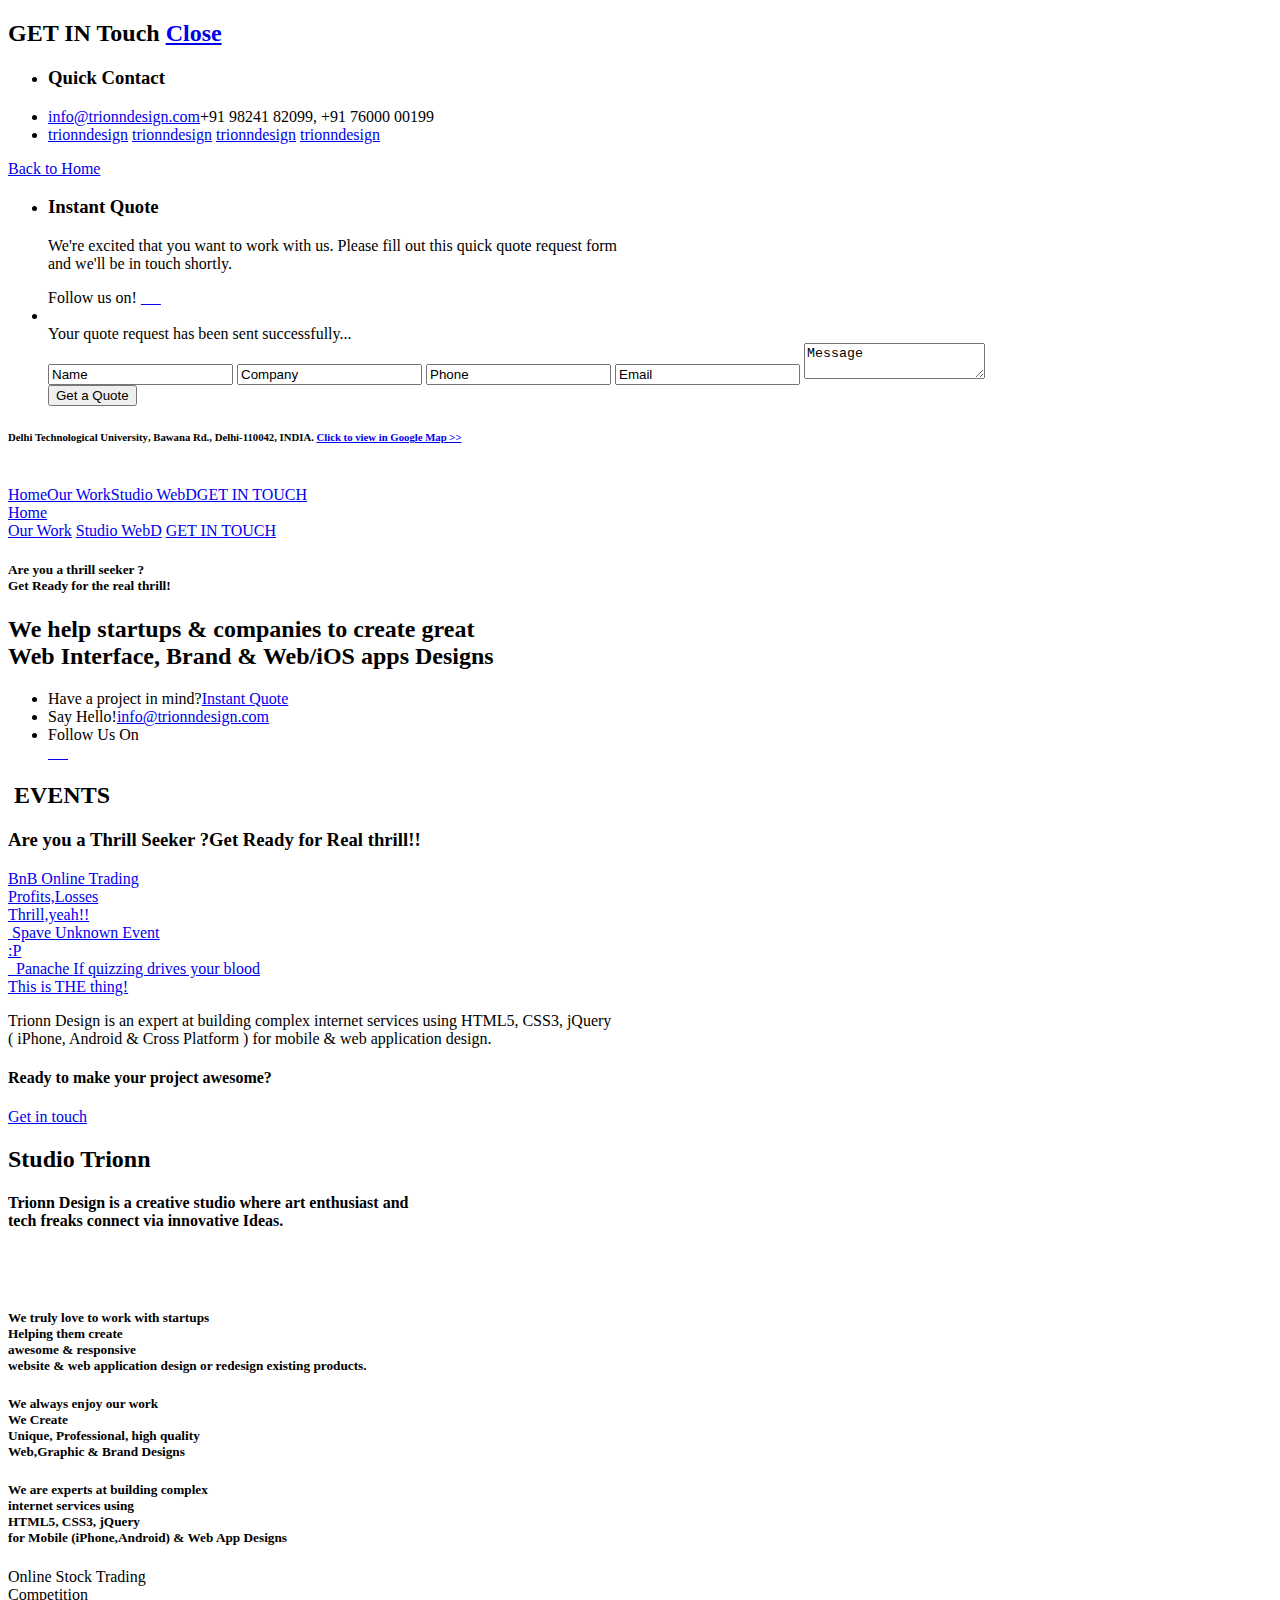
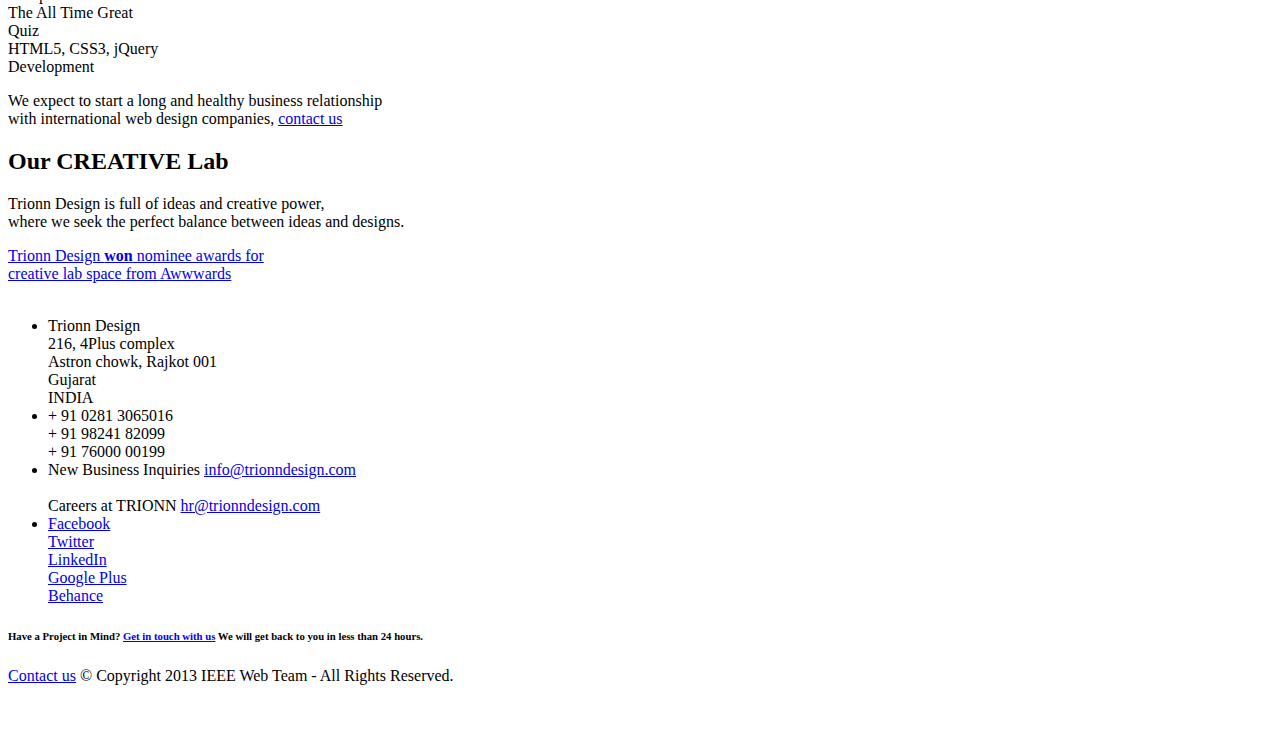
==== repo_site/index.html @ 9bc9d466 "Modified index.html" ====
<!doctype html>
<head>
  <title>Repertoire 2013</title>
  <meta charset="utf-8">
  <meta name="keywords" content="Webdesign, Website design, Graphic, Web application design, Brand and identity, Mobile app design, High quality Website, Award winning Website design, HTML5 and CSS3 Development, PSD to HTML, Logo & Identities, User interface, UI, UX, User Experience, Pixel Perfect Design, Web application design, usability, typography, SEO, Web Design Company India, Website Design Company, Trionn Design Rajkot Gujarat INDIA." />
  <meta name="description" content="Trionn Design is creative technologist specializing in user experience, digital strategy, creative design, Memorable Branding Design, Innovative website Design, High quality design, building winning websites and successful applications deisgn with great User Experience, web, ios, andriod app design studio located in Rajkot, Gujarat, INDIA.">
  <meta name="google-site-verification" content="8IrMip-bnc1ANG8r8PZSJd7QyExXgJpCnV_V779tOtE" />
  <meta name="author" content="dhruv" />
	<meta name="viewport" content="initial-scale=1.0,maximum-scale=1.0" />
  <link rel="shortcut icon" href="favicon.ico" type="image/x-icon" />
	<script type="text/javascript" src="js/html5.js"></script>
  <link rel="stylesheet" href="css/home.css">
  <link type="text/css" media="screen" rel="stylesheet" href="awwwards.css" />


</head>

<body>


  <section id="main">
  	
  	
  	
    <!-- CONTACT INFO PART -->
    <section id="contact-us">
      <div class="contactusBg1"></div>
      <div class="contactusMap"></div>
      <h2>GET IN <span>Touch</span>  <a href="#trionndesign" class="close">Close</a></h2>
      <div class="contact-us-in">
        <div class="quick-contact">
          <div class="quick-contactBg"></div>
          <div class="quick-contactBg-non"></div>
          <div class="quick-contact-in">

            <ul>
              <li class="header"><h3>Quick Contact</h3></li>
              <li class="imail"><a href="mailto:info@trionndesign.com" title="info@trionndesign.com">info@trionndesign.com</a><span>+91 98241 82099,  +91 76000 00199</span></li>
              <li class="chat">
              <a href="callto://trionndesign" class="skype">trionndesign</a>
              <a href="gtalk:chat?jid=trionndesign@gmail.com" class="gPlus">trionndesign</a>
              <a href="ymsgr:sendIM?trionndesign" class="yahoo">trionndesign</a>
              <a href="msnim:chat?contact=trionndesign@hotmail.com" class="msn">trionndesign</a>
              </li>
            </ul>
          </div>
        </div>
        <a href="#trionndesign" class="bth" title="Back to Home">Back to Home</a>
        <div class="ins-quote">
          <div class="ins-quote-in">
            <ul>
              <li class="header"><h3>Instant Quote</h3>
               <p>We're excited that you want to work with us. Please fill out this quick quote request form <br />and we'll be in touch shortly. </p>
               <div class="clear"></div>
               <div class="social">
                <label>Follow us on!</label>
                <a href="http://www.facebook.com/pages/Trionn-Design/190917764374186?sk=info" target="_blank" title="Follow to The Trionn Design on Facebook" class="fb">&nbsp;</a><a href="http://www.linkedin.com/company/2715714" title="Follow to The Trionn Design on LinkedIn" target="_blank" class="in">&nbsp;</a><a href="https://twitter.com/trionn_design" target="_blank" title="Follow to The Trionn Design on Twitter" class="twt">&nbsp;</a><a href="https://plus.google.com/110692104937234410491/about" title="Follow to The Trionn Design on Google Plus" target="_blank" class="gp">&nbsp;</a><a href="http://www.behance.net/sunnyrathod" target="_blank" title="Follow to The Trionn Design on Facebook" class="gp2">&nbsp;</a>
              </div>
              </li>
              <li class="form">
                <div class="process">&nbsp;</div>
                <div id="msgquot">Your quote request has been <span>sent successfully</span>...</div>
                <form id="Quotation" name="Qutation" action="#" method="POST" onsubmit="return chkFrmInstant()">
    						  <input type="text" id="Quotation_fullname" value="Name" class="textbox" onFocus="clearText(this.id,'Name','Please Enter Your Name','textbox focus');" onBlur="FillText(this.id,'Name','textbox');" />
    						  <input type="text" id="Quotation_intreased" value="Company" class="textbox" onFocus="clearText(this.id,'Company','Please enter Your Company Name','textbox focus');" onBlur="FillText(this.id,'Company','textbox');" />
    						  <input type="text" id="Quotation_phone" value="Phone" class="textbox" onFocus="clearText(this.id,'Phone','Please enter Your Phone Number','textbox focus');" onBlur="FillText(this.id,'Phone','textbox');" />
    							<input type="text" id="Quotation_email" value="Email" class="textbox" onFocus="clearText(this.id,'Email','Please enter Your Email','textbox focus');" onBlur="FillText(this.id,'Email','textbox');" />
                  <textarea id="Quotation_message" onFocus="clearText(this.id,'Message','Please enter Your Message','focus');" onBlur="FillText(this.id,'Message','textbox');">Message</textarea><br />
    							<input type="submit" value="Get a Quote" class="gmt" />
                  <div id="fnameError"></div>
                </form>
                <!--div style="text-align:center;"><br /><br /><br /><h3>Send your Requirement on<br />
                	<a href="mailto:info@trionndesign.com" style="color:#ff005a;">info@trionndesign.com</a></h3></div-->
                
              </li>
            </ul>
          </div>
        </div>
        <h6><b>Delhi Technological University</b>,  Bawana Rd., Delhi-110042, INDIA. <span><a href="http://goo.gl/mXL8pL" target="_blank" title="DTU Location on Google Map">Click to view in Google Map  >></a></span></h6>
      </div>
      <div class="loc-ico">&nbsp;</div>
    </section>


    <div id="trionndesign"></div>

    <!-- CONTAINER SECTION START -->
    <section id="container">
      <div id="getintouch"></div>

      <!-- NEVIGATION PART -->
      <nav id="mainNav">
        <div class="nav-in">
          
          <div class="nav-in-link">
            <a href="#trionndesign" id="home" title="Trionn Design">Home</a><a href="#our-work" id="oWork" title="">Our <span>Work</span></a><a href="#studiotrionn"  id="studio-trionn" title="Studio Trionn">Studio <span>WebD</span></a><a href="#getintouch" id="getInTouch" title="">GET IN <span>TOUCH</span></a>
            <div class="clear"></div>
          </div>

          <div class="clear"></div>
        </div>
        <!-- For Nevigation Part -->
          <div class="blk_box"><div class="menu"></div></div>
          <div class="submenu">
          	<a href="#trionndesign" id="homeMob" title="Trionn Design" style="display:block;">Home</a>
            <a href="#our-work" id="oWorkMob" title="">Our <span>Work</span></a>
            <a href="#studiotrionn"  id="studio-trionnMob" title="Studio Trionn">Studio <span>WebD</span></a>
            <a href="#getintouch" id="getInTouchMob" title="" class="last">GET IN <span>TOUCH</span></a>
            <div class="clear"></div>
          </div>
        <!-- End Nevigation Part -->
      </nav>



      <!-- HEADER PART -->
      <header class="main">
      	<div class="header-in">
      	<h5>Are you a thrill seeker ? <br /> <span>Get Ready for the real thrill!</span></h5>
      	</div>
        <div class="headerBg">
          <div class="headerBg2"></div>
          <div class="headerBg2-1"></div>
        </div>
        <div class="headerBg3"></div>
        <div class="headerBg31"></div>
        <div class="headerBg32"></div>
        <div class="headerBg4"></div>
      </header>



      <!-- MAINPAGE BOTTOM INFO -->
      <section id="about">
      	<div class="about-in">
    			<h2>We help startups & companies to create great <br /> <span class="one">Web Interface,</span> <span class="two">Brand &</span> <span class="three">Web/iOS apps</span> Designs</h2>
    		<div class="clear"></div>
    		<ul>
    		  <li class="lr"><label>Have a project in mind?</label><a href="#getintouch" class="iq">Instant Quote</a></li>
    		  <li class="m-email"><label>Say Hello!</label><a href="mailto:info@trionndesign.com">info@trionndesign.com</a></li>
    		  <li class="lr lr2"><label>Follow Us On</label>
    		    <div class="social">
              <a href="http://www.facebook.com/pages/Trionn-Design/190917764374186?sk=info" target="_blank" title="Follow to The Trionn Design on Facebook" class="fb">&nbsp;</a><a href="http://www.linkedin.com/company/2715714" title="Follow to The Trionn Design on LinkedIn" target="_blank" class="in">&nbsp;</a><a href="https://twitter.com/trionn_design" target="_blank" title="Follow to The Trionn Design on Twitter" class="twt">&nbsp;</a><a href="https://plus.google.com/110692104937234410491/about" title="Follow to The Trionn Design on Google Plus" target="_blank" class="gp">&nbsp;</a><a href="http://www.behance.net/sunnyrathod" target="_blank" title="Follow to The Trionn Design on Facebook" class="gp2">&nbsp;</a>
            </div>
          </li>
    		</ul>
    		</div>
    	
    		
    	</section>
      
      <!-- OUR WORK -->
      <section id="our-work">
        <h2>&nbsp;<span>EVENTS</span></h2>
        <h3>Are you a Thrill Seeker ?<span>Get Ready for Real thrill!!</span></h3>
        <div class="topicBg">
          <div class="topicBg2"></div>
          <div class="topicBg2-none"></div>
          <div class="catagory">
            <div class="catagory-in" >
            	<!--div class="undercns"><br /><br />Currently <br />We are working on it<br /><br /> Check back SOON!!!</div -->
              <a href="web-brand-graphic-design-portfolio-india.html#web-design" class="web">BnB
                <span>Online Trading<br/>
                Profits,Losses <br/>
                Thrill,yeah!!<br/>
                </span>
              </a>
              
             
              <a href="web-brand-graphic-design-portfolio-india.html#brand-design" class="brand">&nbsp;Spave
					 <span>Unknown Event <br/>
             			:P <br/>
                               
              </a>
               <a href="web-brand-graphic-design-portfolio-india.html#apps-design" class="app">&nbsp;&nbsp;Panache
                <span>If quizzing drives your blood <br/>
                This is THE thing!<br/>
                
                </span>
              </a>
            </div>
          </div>
        </div>
        <div class="work-in">
          <p> Trionn Design is an expert at building complex internet services using HTML5, CSS3, jQuery <br />
          ( iPhone, Android & Cross Platform ) for mobile & web application design.</p>
          <h4>Ready to make your project awesome?</h4>
          <a href="#" class="git">Get in touch</a>
        </div>
      </section>


		  <!-- Navigation page Targets -->


      

     	<!-- ABOUT TRIONN PART-->
     	<section id="studio">
			<div id="studiotrionn"></div>

     	  <!--div class="studioBg1"></div -->
     	  <div class="studioBg2"></div>
     	  <!--div class="studioBg3"></div -->
     	  <h2>Studio <span>Trionn</span></h2>
     	  <div class="studio-in">
     	    <!--h4>We help startups & companies to create great <br /> <span class="one">Web Interface,</span> <span class="two">Brand &</span> <span class="three">Web/iOS apps</span> Designs</h4 -->
     	    <h4>Trionn Design is a creative studio where <span class="one">art enthusiast</span> and<br /><span class="two"> tech freaks</span> connect via <span class="three">innovative</span> Ideas.</h4>
     	    <div class="big-box">
	     	    <div class="innerBg"></div>
	     	    <div class="innerBgSmall"></div>
  	   	    <div class="b0 cont">
  	   	      <div class="n1"><span>&nbsp;</span></div>
  	   	      <div class="n2"><span>&nbsp;</span></div>
  	   	     </div>
	     	    <div class="b1"><h5>We truly <span class="med">love</span> to work with <span class="med">startups</span><br/><span class="small3">Helping them create</span><br/><span class="big">awesome & responsive</span><br/><span class="small"><b>website & web application design</b> or redesign existing products.</span></h5></div>
  	   	    <div class="b2"><h5>We always <span class="med">enjoy</span> our work<br/><span class="small3">We Create</span><br/><span class="big">Unique, Professional, high quality</span><br/><span class="med">Web,</span><span class="med">Graphic</span> & <span class="med">Brand</span> Designs</h5></div>
    	 	    <div class="b3"><h5>We are <span class="med">experts</span> at building complex<br><span class="small3">internet services using</span><br><span class="big">HTML5, CSS3, jQuery</span><br>for <span class="med2">Mobile</span> <span class="small2">(iPhone,Android)</span> & <span class="med2">Web App</span> Designs</h5></div>
     	   	</div>
     	    <div class="box1 box"><div class="work_box1">Online Stock Trading<br/><span>Competition</span></div></div>
     	    <div class="box2 box"><div class="work_box2">The All Time Great<br/><span>Quiz</span></div></div>
     	    <div class="box3 box"><div class="work_box3">HTML5, CSS3, jQuery<br/><span>Development</span></div></div>
     	    <div class="clear"></div>
     	    <p>We expect to start a long and healthy business relationship <br />
            with international web design companies, <a href="#getintouch" id="getInTouch-f">contact us</a>
          </p>
        </div>
      </section>
      <div class="clear"></div>

      <!-- OUR CREATIVE LAB -->
      <section id="creative-lab">
        <h2>
          <b class="creative-lab-in">
            <span class="one">Our</span>
        	  <span class="space"></span>
            CREATIVE
         		<span class="space"></span>
            <span class="two">Lab</span>
          </b>
        </h2>
        <p>Trionn Design is full of ideas and creative power, <br />where we seek the perfect balance between <span>ideas</span> and <span>designs</span>.</p>

    		<section id="lab">
    			<div class="awwward-in">
    				<div id="awwward"><a href=" http://www.awwwards.com/gallery/6679/creative-spaces-contest-the-final-countdown" target="_blank" >Trionn Design <span><b>won</b> nominee awards </span> for<br /> creative lab space from <span class="pink">Awwwards</span></a></div>
    			</div>
    			<div id="headerimgs">
		        <div id="headerimg1" class="headerimg"></div>
		        <div id="headerimg2" class="headerimg"></div>
                </div>


          <div id="slider">
          	<img src="images/slid_img_mob.jpg" alt="">
          </div>
     		</section>
    	</section>


  	  <!-- FOOTER PART -->
      <footer>
  	    <div class="footer-in">
  	    	<div class="address">
  	    		<ul>
  	    			<li class="add">
  	    				<span>Trionn Design</span><br />
								216, 4Plus complex <br />
								Astron chowk, Rajkot 001<br />
								Gujarat<br />
								INDIA
							</li>
  	    			<li class="mob">
  	    				+ 91 0281 3065016<br />
								+ 91 98241 82099<br />
								+ 91 76000 00199<br /></li>
  	    			<li class="eml">
  	    				<label>New Business Inquiries</label>
								<a href="mailto:info@trionndesign.com">info@trionndesign.com</a>
								<br /><br />
								<label>Careers at TRIONN</label>
								<a href="mailto:hr@trionndesign.com">hr@trionndesign.com</a>
							</li>
  	    			<li class="sn">
  	    			<a href="http://www.facebook.com/pages/Trionn-Design/190917764374186?sk=info" title="Follow to The Trionn Design on Facebook" target="_blank">Facebook</a><br />
								<a href="https://twitter.com/trionn_design" target="_blank" title="Follow to The Trionn Design on Twitter">Twitter</a><br />
								<a href="http://www.linkedin.com/company/2715714" title="Follow to The Trionn Design on LinkedIn" target="_blank">LinkedIn</a><br />
								<a href="https://plus.google.com/110692104937234410491/about" title="Follow to The Trionn Design on Google Plus" target="_blank">Google Plus</a><br />
								<a href="http://www.behance.net/sunnyrathod" title="Follow to The Trionn Design on Behance" target="_blank">Behance</a><br />
  	    			</li>
  	    		</ul>
  	    		<div class="clear"></div>

  	    	</div>

  	    	<h6>
  	    			Have a Project in Mind?
							<a href="#getintouch" title="Get In Touch" class="git">Get in touch with us</a>
							<span>We will get back to you in less than <b>24 hours.</b></span>
						</h6>
  	    			<div class="clear"></div>
  	    	<a href="#getintouch" title="Contact Us" class="git">Contact us</a>
  	    	<span>&#169; Copyright 2013 IEEE Web Team - All Rights Reserved.</span>

  	      <div class="clear"></div>
  	      <br /><br />
  	    </div>
      </footer>
  	</section>
  </section>


  <!-- ALL JS -->
  <script type="text/javascript" src="js/libs/jquery-1.7.2.min.js"></script>
  <script type="text/javascript" src="js/libs/jquery.nicescroll.min.js"></script>
  <script type="text/javascript" src="js/slider.js"></script>

  <script type="text/javascript" src="js/common.js"></script>

  <!-- Google Analytics Code -->
  <script type="text/javascript">

    var _gaq = _gaq || [];
    _gaq.push(['_setAccount', 'UA-34533241-1']);
    _gaq.push(['_trackPageview']);

    (function() {
      var ga = document.createElement('script'); ga.type = 'text/javascript'; ga.async = true;
      ga.src = ('https:' == document.location.protocol ? 'https://ssl' : 'http://www') + '.google-analytics.com/ga.js';
      var s = document.getElementsByTagName('script')[0]; s.parentNode.insertBefore(ga, s);
    })();

  </script>

</body>
</html>
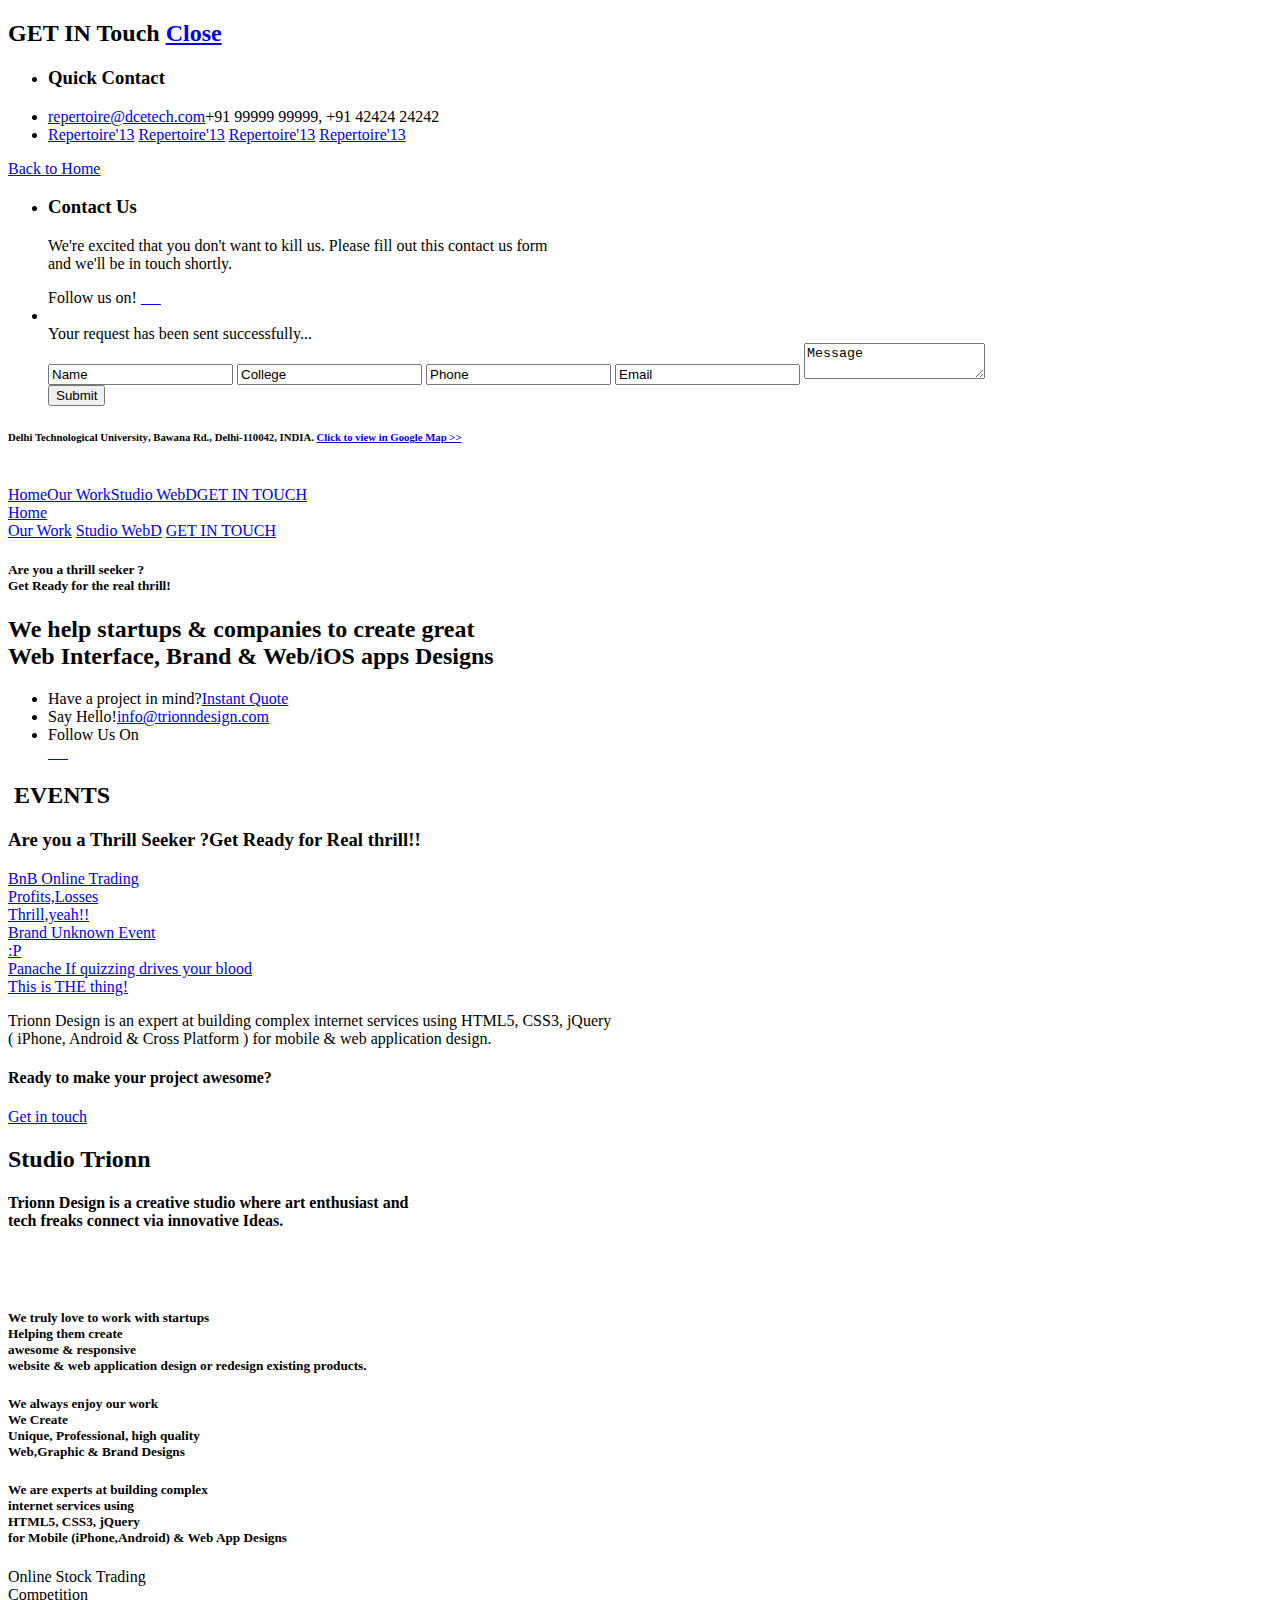
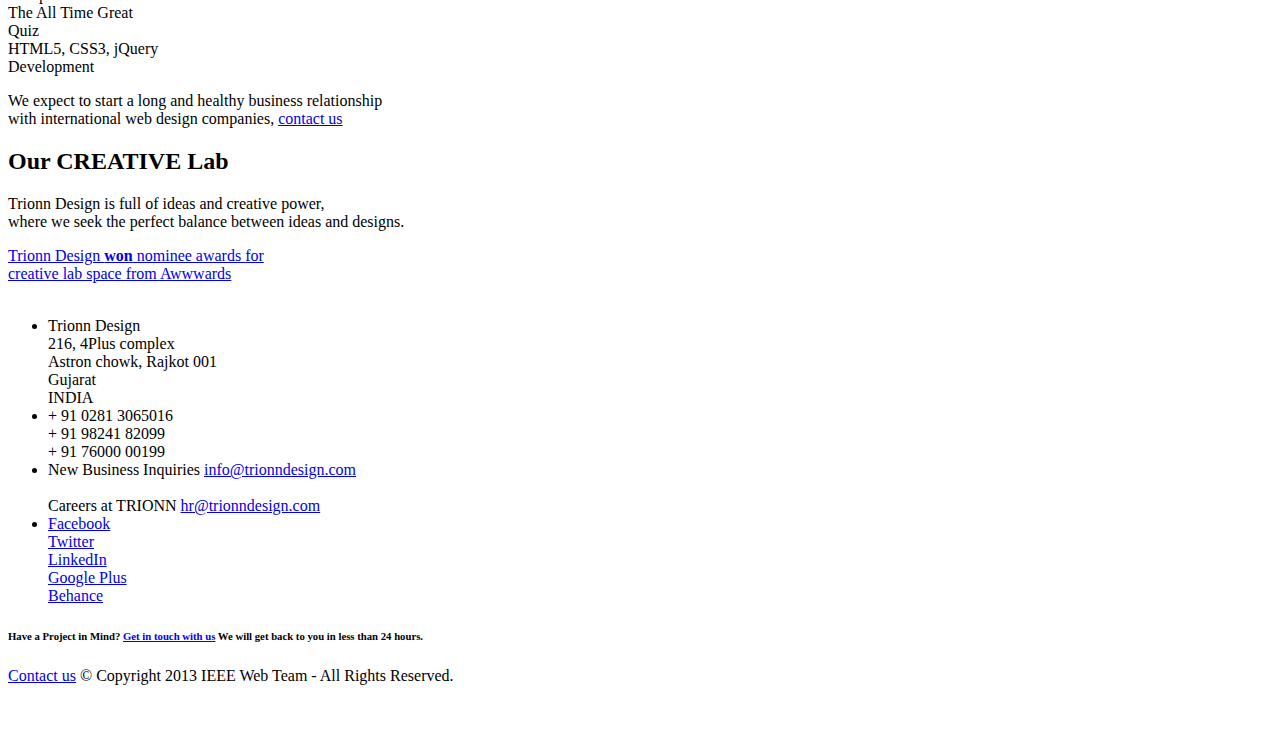
==== commit dab2b021: "Update index.html" ====
--- a/repo_site/index.html
+++ b/repo_site/index.html
@@ -35,12 +35,12 @@
 
             <ul>
               <li class="header"><h3>Quick Contact</h3></li>
-              <li class="imail"><a href="mailto:info@trionndesign.com" title="info@trionndesign.com">info@trionndesign.com</a><span>+91 98241 82099,  +91 76000 00199</span></li>
+              <li class="imail"><a href="mailto:repertoire@dcetech.com" title="repertoire@dcetech.com">repertoire@dcetech.com</a><span>+91 99999 99999,  +91 42424 24242</span></li>
               <li class="chat">
-              <a href="callto://trionndesign" class="skype">trionndesign</a>
-              <a href="gtalk:chat?jid=trionndesign@gmail.com" class="gPlus">trionndesign</a>
-              <a href="ymsgr:sendIM?trionndesign" class="yahoo">trionndesign</a>
-              <a href="msnim:chat?contact=trionndesign@hotmail.com" class="msn">trionndesign</a>
+              <a href="callto://repertoire13" class="skype">Repertoire'13</a>
+              <a href="gtalk:chat?jid=repertoire13@gmail.com" class="gPlus">Repertoire'13</a>
+              <a href="ymsgr:sendIM?repertoire13" class="yahoo">Repertoire'13</a>
+              <a href="msnim:chat?contact=repertoire13@hotmail.com" class="msn">Repertoire'13</a>
               </li>
             </ul>
           </div>
@@ -49,28 +49,26 @@
         <div class="ins-quote">
           <div class="ins-quote-in">
             <ul>
-              <li class="header"><h3>Instant Quote</h3>
-               <p>We're excited that you want to work with us. Please fill out this quick quote request form <br />and we'll be in touch shortly. </p>
+              <li class="header"><h3>Contact Us</h3>
+               <p>We're excited that you don't want to kill us. Please fill out this contact us form <br />and we'll be in touch shortly. </p>
                <div class="clear"></div>
                <div class="social">
                 <label>Follow us on!</label>
-                <a href="http://www.facebook.com/pages/Trionn-Design/190917764374186?sk=info" target="_blank" title="Follow to The Trionn Design on Facebook" class="fb">&nbsp;</a><a href="http://www.linkedin.com/company/2715714" title="Follow to The Trionn Design on LinkedIn" target="_blank" class="in">&nbsp;</a><a href="https://twitter.com/trionn_design" target="_blank" title="Follow to The Trionn Design on Twitter" class="twt">&nbsp;</a><a href="https://plus.google.com/110692104937234410491/about" title="Follow to The Trionn Design on Google Plus" target="_blank" class="gp">&nbsp;</a><a href="http://www.behance.net/sunnyrathod" target="_blank" title="Follow to The Trionn Design on Facebook" class="gp2">&nbsp;</a>
+                <a href="http://www.facebook.com/" target="_blank" class="fb">&nbsp;</a><a href="http://www.linkedin.com/" target="_blank" class="in">&nbsp;</a><a href="https://twitter.com/" target="_blank" class="twt">&nbsp;</a><a href="https://plus.google.com/" target="_blank" class="gp">&nbsp;</a><a href="http://www.behance.net" target="_blank" class="gp2">&nbsp;</a>
               </div>
               </li>
               <li class="form">
                 <div class="process">&nbsp;</div>
-                <div id="msgquot">Your quote request has been <span>sent successfully</span>...</div>
+                <div id="msgquot">Your request has been <span>sent successfully</span>...</div>
                 <form id="Quotation" name="Qutation" action="#" method="POST" onsubmit="return chkFrmInstant()">
     						  <input type="text" id="Quotation_fullname" value="Name" class="textbox" onFocus="clearText(this.id,'Name','Please Enter Your Name','textbox focus');" onBlur="FillText(this.id,'Name','textbox');" />
-    						  <input type="text" id="Quotation_intreased" value="Company" class="textbox" onFocus="clearText(this.id,'Company','Please enter Your Company Name','textbox focus');" onBlur="FillText(this.id,'Company','textbox');" />
+    						  <input type="text" id="Quotation_intreased" value="College" class="textbox" onFocus="clearText(this.id,'College','Please enter Your College','textbox focus');" onBlur="FillText(this.id,'College','textbox');" />
     						  <input type="text" id="Quotation_phone" value="Phone" class="textbox" onFocus="clearText(this.id,'Phone','Please enter Your Phone Number','textbox focus');" onBlur="FillText(this.id,'Phone','textbox');" />
     							<input type="text" id="Quotation_email" value="Email" class="textbox" onFocus="clearText(this.id,'Email','Please enter Your Email','textbox focus');" onBlur="FillText(this.id,'Email','textbox');" />
                   <textarea id="Quotation_message" onFocus="clearText(this.id,'Message','Please enter Your Message','focus');" onBlur="FillText(this.id,'Message','textbox');">Message</textarea><br />
-    							<input type="submit" value="Get a Quote" class="gmt" />
+    							<input type="submit" value="Submit" class="gmt" />
                   <div id="fnameError"></div>
                 </form>
-                <!--div style="text-align:center;"><br /><br /><br /><h3>Send your Requirement on<br />
-                	<a href="mailto:info@trionndesign.com" style="color:#ff005a;">info@trionndesign.com</a></h3></div-->
                 
               </li>
             </ul>
@@ -165,19 +163,18 @@
                 Thrill,yeah!!<br/>
                 </span>
               </a>
-              
-             
-              <a href="web-brand-graphic-design-portfolio-india.html#brand-design" class="brand">&nbsp;Spave
+              <a href="web-brand-graphic-design-portfolio-india.html#brand-design" class="brand">Brand
 					 <span>Unknown Event <br/>
              			:P <br/>
                                
               </a>
-               <a href="web-brand-graphic-design-portfolio-india.html#apps-design" class="app">&nbsp;&nbsp;Panache
+              <a href="web-brand-graphic-design-portfolio-india.html#apps-design" class="app">Panache
                 <span>If quizzing drives your blood <br/>
                 This is THE thing!<br/>
                 
                 </span>
               </a>
+              
             </div>
           </div>
         </div>
@@ -333,4 +330,4 @@
   </script>
 
 </body>
-</html>+</html>
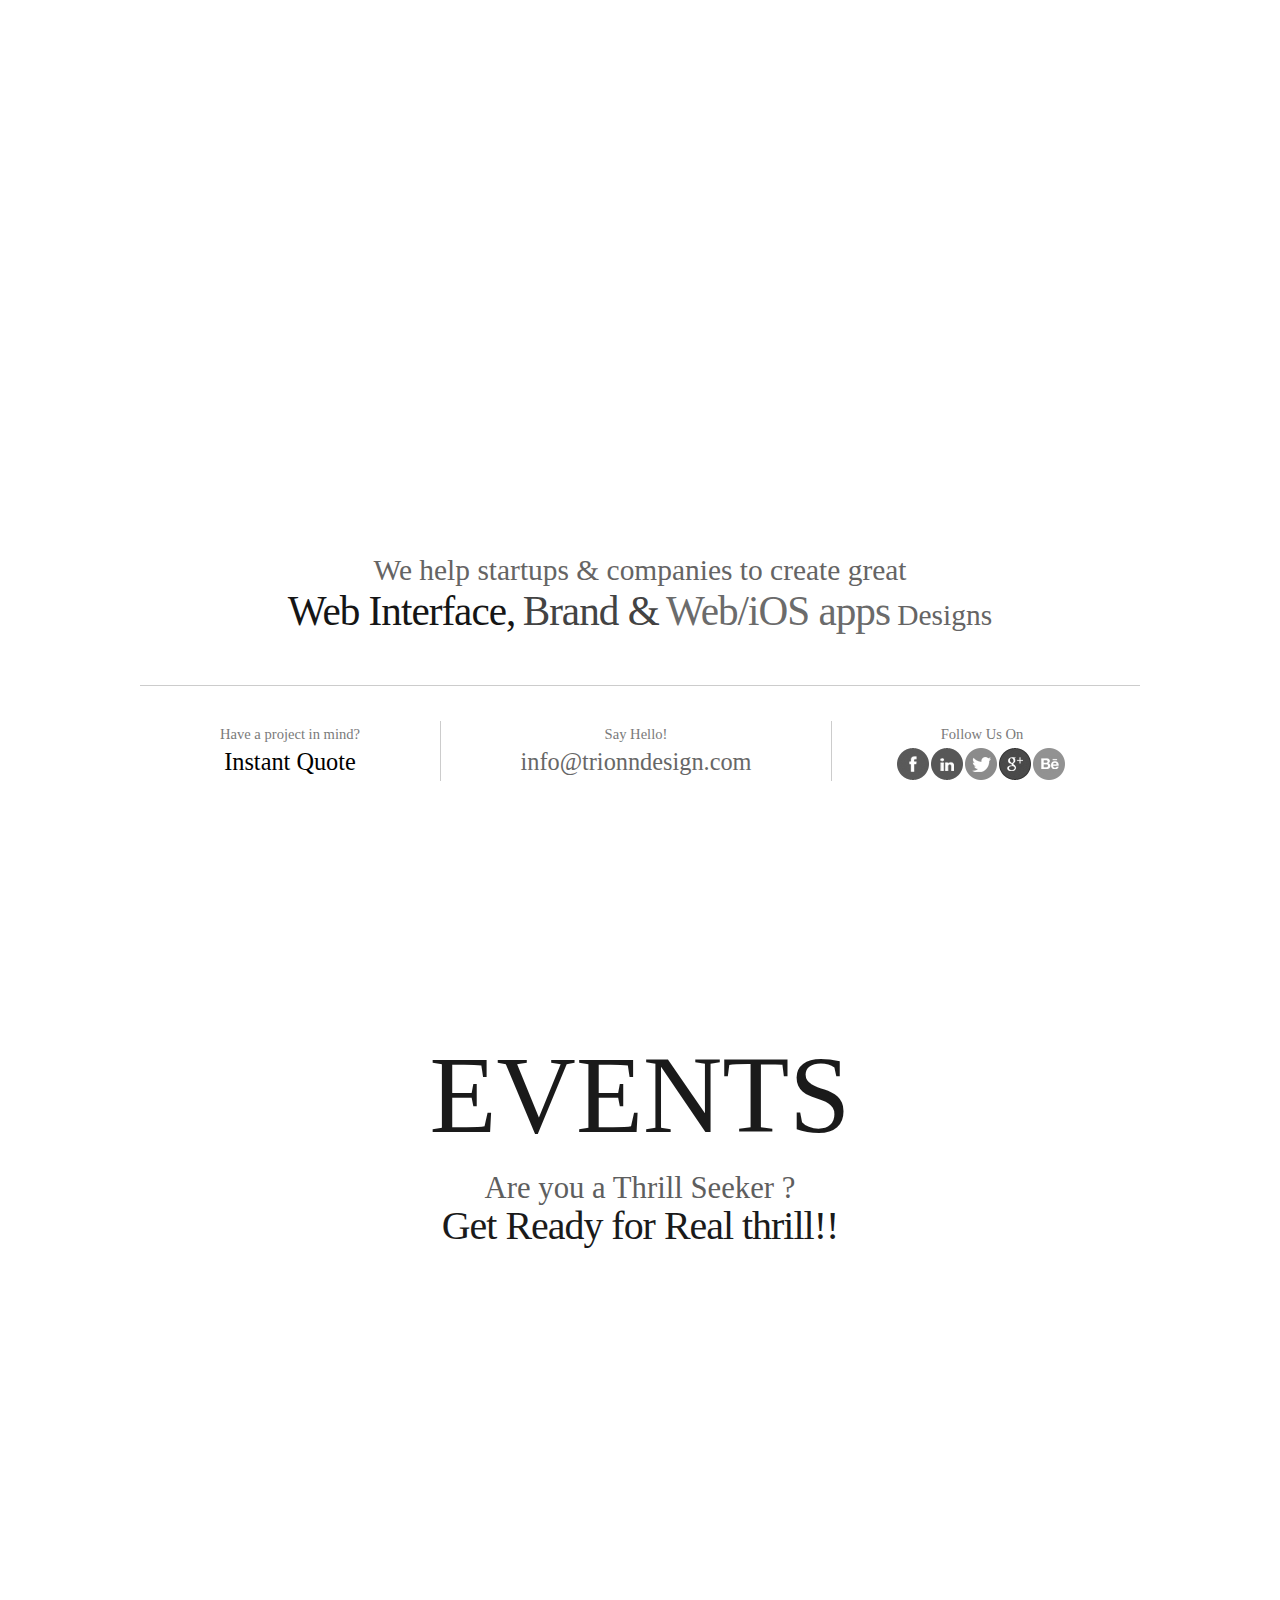
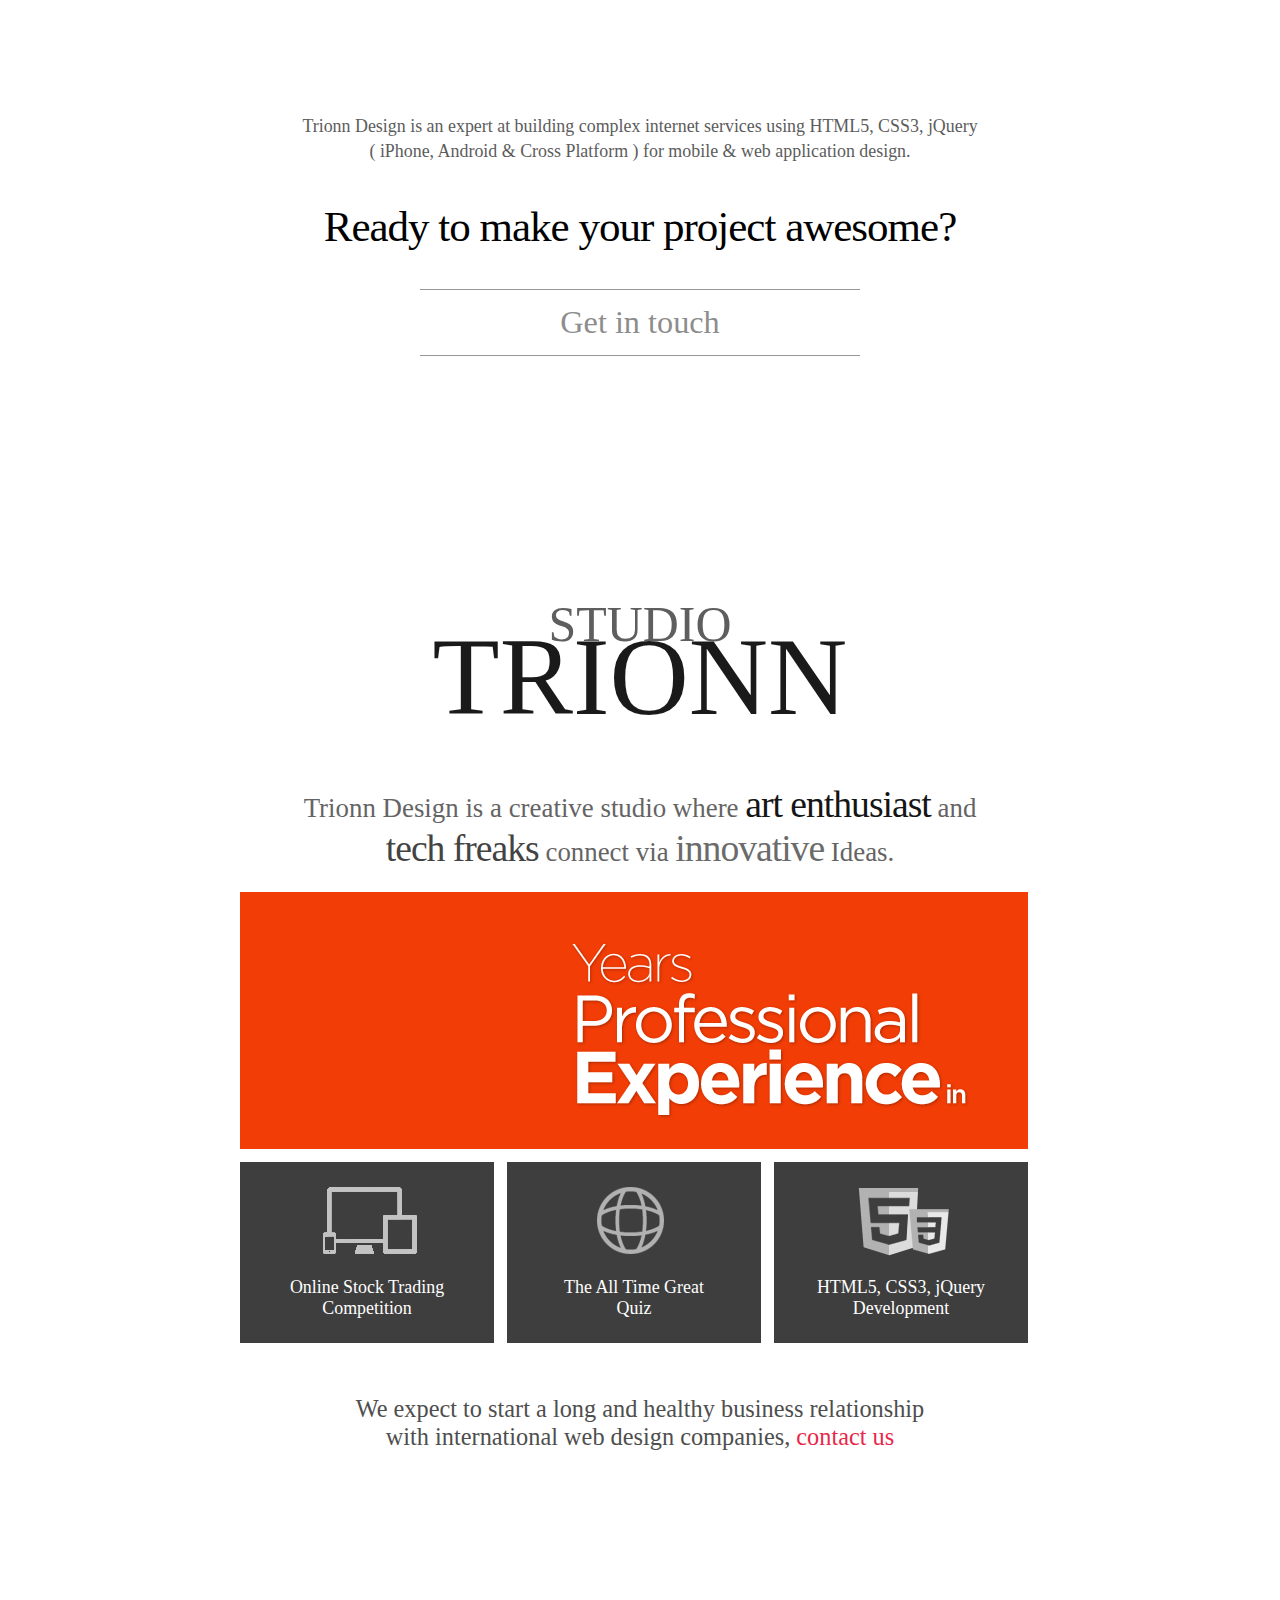
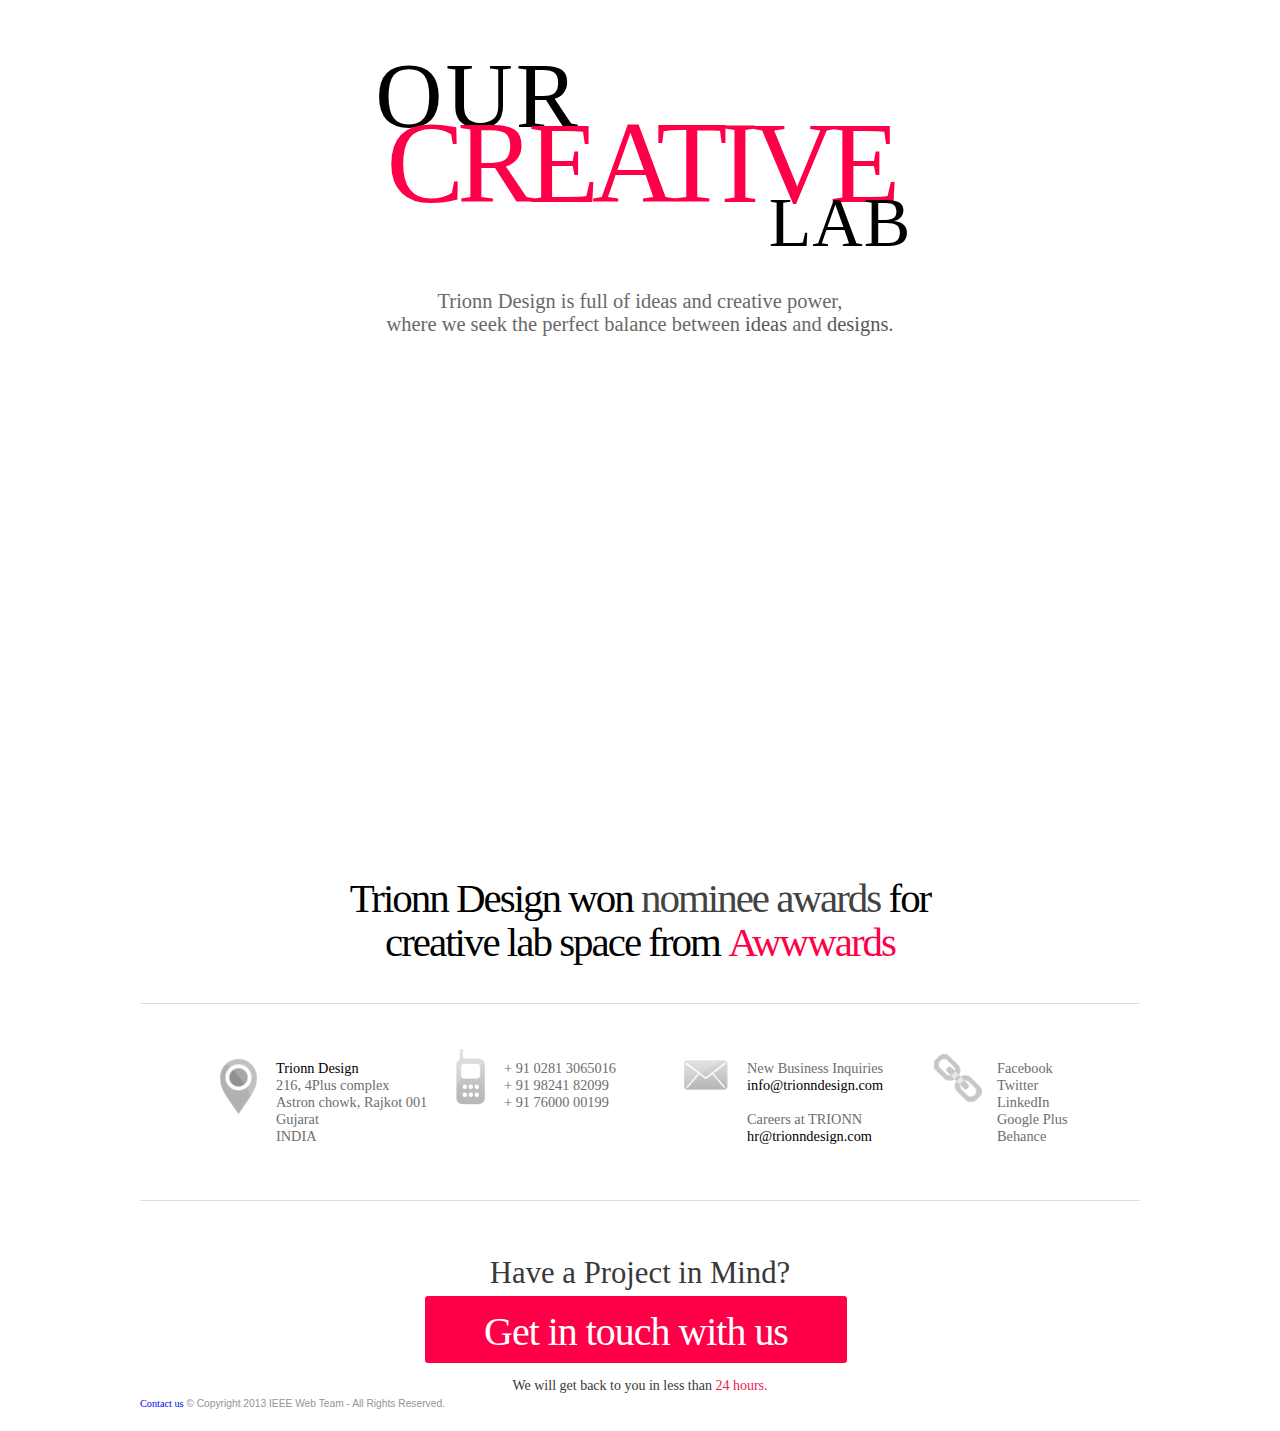
==== commit 9f6ee760: "changes uptill now" ====
--- a/repo_site/index.html
+++ b/repo_site/index.html
@@ -163,12 +163,12 @@
                 Thrill,yeah!!<br/>
                 </span>
               </a>
-              <a href="web-brand-graphic-design-portfolio-india.html#brand-design" class="brand">Brand
+              <a href="web-brand-graphic-design-portfolio-india.html#brand-design" class="brand">&nbsp;Spave 
 					 <span>Unknown Event <br/>
              			:P <br/>
                                
               </a>
-              <a href="web-brand-graphic-design-portfolio-india.html#apps-design" class="app">Panache
+              <a href="web-brand-graphic-design-portfolio-india.html#apps-design" class="app">&nbsp;&nbsp;&nbsp;Panache
                 <span>If quizzing drives your blood <br/>
                 This is THE thing!<br/>
                 
@@ -330,4 +330,4 @@
   </script>
 
 </body>
-</html>
+</html>--- a/repo_site/css/home.css
+++ b/repo_site/css/home.css
@@ -0,0 +1,1614 @@
+/* HTML5 Boilerplate  */
+
+article, aside, details, figcaption, figure, footer, header, hgroup, nav, section { display: block; }
+
+html { font-size: 100%; -webkit-text-size-adjust: 100%; -ms-text-size-adjust: 100%; }
+html, button, input, select, textarea { font-family: sans-serif; color: #000; }
+body { margin: 0; font-size: 0.8em;  font-family:Arial, verdana, Helvetica, sans-serif; }
+
+
+
+a{text-decoration:none;}
+a:hover { transition: all 0.2s ease-in-out; -moz-transition: all 0.2s ease-in-out; -o-transition: all 0.2s ease-in-out; -webkit-transition: all 0.2s ease-in-out; }
+a:hover, a:active { outline: 0; }
+
+form, ul, li, b, h1, h2, h3, h4, h5, h6{font-weight:normal; margin:0; padding:0; list-style:none;}
+
+.clear{clear:both;}
+
+
+.awards-all{position:fixed; left:0; top:0; z-index:9999}
+
+img { border: 0; -ms-interpolation-mode: bicubic; vertical-align: middle; }
+
+/* For Common Selection CLass*/
+::-moz-selection { background: #3f3f3f; color: #FFF; text-shadow: none; }
+::selection { background: #3f3f3f; color: #FFF; text-shadow: none; }
+::-webkit-input-placeholder {color:#8d8d8d;}
+:-moz-placeholder {color:#8d8d8d;}
+::-moz-placeholder {color:#8d8d8d;}
+:-ms-input-placeholder {color:#8d8d8d;}
+
+@font-face {
+    font-family: 'modern_no._20regular';
+    src: url('fonts/mod20-webfont.eot');
+    src: url('fonts/mod20-webfont.eot?#iefix') format('embedded-opentype'),
+         url('fonts/mod20-webfont.woff') format('woff'),
+         url('fonts/mod20-webfont.ttf') format('truetype'),
+         url('fonts/mod20-webfont.svg#modern_no._20regular') format('svg');
+}
+
+@font-face {
+    font-family: 'myriadPro-Regular';
+    src: url('fonts/MyriadPro-Regular.eot');
+    src: url('fonts/MyriadPro-Regular.eot?#iefix') format('embedded-opentype'),
+         url('fonts/MyriadPro-Regular.woff') format('woff'),
+         url('fonts/MyriadPro-Regular.ttf') format('truetype'),
+         url('fonts/MyriadPro-Regular.svg#myriadPro-Regular') format('svg');
+}
+
+@font-face {
+    font-family: 'myriadPro-Semibold';
+    src: url('fonts/MyriadPro-Semibold.eot');
+    src: url('fonts/MyriadPro-Semibold.eot?#iefix') format('embedded-opentype'),
+         url('fonts/MyriadPro-Semibold.woff') format('woff'),
+         url('fonts/MyriadPro-Semibold.ttf') format('truetype'),
+         url('fonts/MyriadPro-Semibold.svg#myriadPro-Semibold') format('svg');
+}
+
+@font-face {
+    font-family: 'myriadPro-bold';
+    src: url('fonts/myriadpro-bold.eot');
+    src: url('fonts/myriadpro-bold.eot?#iefix') format('embedded-opentype'),
+         url('fonts/myriadpro-bold.woff') format('woff'),
+         url('fonts/myriadpro-bold.ttf') format('truetype'),
+         url('fonts/myriadpro-bold.svg#MyriadProBold') format('svg');
+}
+
+
+/* COMMON CLASSES FOR IMAGES AND FONTS */
+.nav-in h1 a, .social a, .work_box1, .work_box2, .work_box3, .cont, a.close, nav .nav-in a, .loc-ico, #awards, .quick-contact-in ul li.chat a, .address ul li, .likeUs li.like,#awards #awww,.awww_in h3,.logobite h3{background-image:url("../images/common1.png");  background-position:center 0; background-repeat:no-repeat;}
+header .headerBg3, header .headerBg31, header .headerBg32, header .headerBg4{background-image:url("../images/common2.png");  background-repeat:no-repeat;}
+#creative-lab h2,#contact-us h2,  #our-work h2, #our-work .catagory, #studio h2, .footer-in h6{background-image:url("../images/common5.png");  background-repeat:no-repeat;}
+
+.studioBg2{background-image:url("../images/cloud2.jpg"); background-repeat:no-repeat; height:999px; } 
+.contactusBg1{background-image:url("../images/news-whiteBg.png"); background-repeat:no-repeat; height:999px;}
+
+#contact-us .contactusMap{background-image:url("../images/map.jpg"); background-repeat:no-repeat;}
+.clear{clear:both;}
+
+
+
+.close, .nav-in h1{text-indent:-9999px}
+
+nav, footer, #lab, #contact{position:absolute; width:100%;}
+.studioBg1, .studioBg2, .studioBg3, #contact-us, .headerBg2, .quick-contactBg,  .topicBg2, .headerBg3, .headerBg31, .headerBg32, .headerBg4, .contactBg, .contactusBg1, .contactusMap{position:absolute; width:100%;}
+.contact-us-in, #about .about-in, .footer-in, .studio-in, .awwward-in, .loc-ico, .catagory-in, .work-in, #awards{margin:0 auto 0 auto; width:1000px;}
+nav .nav-in{margin:0 auto 0 auto; width:1130px;}
+
+
+
+#our-work, #awwward, .address, .nav-in a, .about-in h2, .studio-in h4, .studio-in p, .header-in h5, .contact-us-in h6, #our-work h3, .box span,#awww .awww_in a, #awards p,#awards label{font-family: 'myriadPro-Regular';}
+#about ul li, .nav-in a span, #about .about-in h2 span, .studio-in h4 span, .studio-in p a, #studio p.creative-note span, .contact-us-in h6 b, .header-in h5 span, .quick-contact-in ul li h3, .ins-quote ul li h3, #awwward a span{font-family: 'myriadPro-bold';}
+#about ul li label, #studio h3, .studio-in h2, #contact h2, #awwward span, .catagory-in a span, #studio p, .work-in, #msgquot, a.bth, .social label, .address ul li, input, textarea, .footer-in p, .ins-quote-in ul li.header p, #creative-lab p, #awards a, .imail span, .footer-in h6{font-family: 'myriadPro-Regular';}
+#our-work .catagory .catagory-in a, #our-work h3 span, #our-work .work-in h4, a.git, #creative-lab p span, .imail a, .address ul li span, .address ul li.eml a, .footer-in h6 a, #portfolio-in .box h3{font-family: 'myriadPro-Semibold';}
+
+#contact-us h2, #our-work h2, #studio h2, #studio h3, #creative-lab h2, .undercns{font-family: 'modern_no._20regular';}
+
+#getintouch{ height:1px; top:0px;}
+#trionndesign{position:absolute; height:1px;  top:0;}
+#studiotrionn{height:1px;  position:absolute; margin-top:-90px}
+
+/* MAIN AND CONTAINER CLASSES */
+#main{width:100%;}
+#container{ z-index:1020;}
+
+/* CONTACT US PART ******************************************/
+
+#contact-us h2{background-position:center 95px; background-position:center -1810px;}
+#contact-us{z-index:9996; overflow:hidden; top:-950px; height:950px; background-color:#fff; position:absolute;}
+#contact-us .contactusBg1{height:950px;  z-index:10; top:0; background-position:center 0; }
+#contact-us .contactusMap{top:-500px; height:1400px; z-index:9; background-position:center -13px;}
+#contact-us h2{color:#5e5e5e; top:-200px; position:relative; font-size:3.9em;  line-height:52px; z-index:10; padding:32px 0 47px 0; text-align:center !important; text-transform:uppercase}
+#contact-us h2 span{color:#1a1a1a;display:block; font-size:2.2em;}
+
+.loc-ico{display:none; width:100px; height:150px; position:relative; z-index:11; background-position:center -720px; margin:-78px auto 0 auto;}
+.contact-us-in{display:none; position:relative; z-index:11; }
+.contact-us-in .quick-contact{ height:152px; overflow:hidden; position:relative;}
+.quick-contact-in{position:relative; z-index:50;}
+a.bth{position:absolute; font-size:1.5em; color:#000; margin:-291px 0 0 886px;}
+a.bth:hover{color:#ee224d;}
+
+.quick-contact-in ul li{float:left; width:325px}
+.quick-contact-in ul li.header{width:318px;}
+.quick-contact-in ul li h3{color:#fff; font-size:3em; padding:57px 0 0 36px; letter-spacing:-1px}
+.quick-contact-in ul li.imail{color:#fff;  padding:45px 0 0 0;  width:350px; line-height:34px; letter-spacing:-1px}
+.quick-contact-in ul li.imail a{ color:#fff; font-size:2.4em;}
+.quick-contact-in ul li.imail span{display:block;  letter-spacing:0;  font-size:1.6em;}
+.quick-contact-in ul li.chat{padding:35px 0 0 0;}
+.quick-contact-in ul li.chat a{-webkit-border-radius: 2px; -moz-border-radius: 2px; border-radius: 2px; font-size:1.2em; color:#fff; display:block; float:left; width:90px; padding:10px 7px 8px 50px; margin:0 10px 10px 0;}
+
+.quick-contact-in ul li.chat a.skype{background-position:-76px -1344px}
+.quick-contact-in ul li.chat a.skype:hover{background-position:-76px -1394px}
+
+.quick-contact-in ul li.chat a.gPlus{background-position:-243px -1343px}
+.quick-contact-in ul li.chat a.gPlus:hover{background-position:-243px -1393px}
+
+.quick-contact-in ul li.chat a.yahoo{background-position:-415px -1345px}
+.quick-contact-in ul li.chat a.yahoo:hover{background-position:-415px -1395px}
+
+.quick-contact-in ul li.chat a.msn{background-position:-582px -1344px}
+.quick-contact-in ul li.chat a.msn:hover{background-position:-582px -1394px}
+
+.quick-contactBg{height:1042px; background-color:#d40a37; text-align:left; background-image:url("../images/headerBg2.png");  top:0px;  background-position:center 0; background-repeat:no-repeat; z-index:20;}
+.contact-us-in .ins-quote{height:334px; background-color:#fff;}
+
+.ins-quote-in ul li{float:left; padding:36px 0 0 36px; }
+.ins-quote-in ul li h3{color:#343434; font-size:3em; letter-spacing:-1px}
+.ins-quote-in ul li.header{width:363px;}
+.ins-quote-in ul li.header p{float:left; width:280px;font-size:1.1em; color:#5e5e5e; border-bottom:1px solid #c6c6c6; margin:0; padding:8px 0 36px 0;}
+.ins-quote-in ul li.header .social{margin:0 !important; padding:36px 0 0 0; clear:both;}
+.ins-quote-in ul li.header .social label{display:block !important; font-size:2em; color:#5e5e5e; text-transform:none; padding:0 0 10px 0}
+.ins-quote-in ul li.form{width:550px;}
+.ins-quote-in ul li.form input{padding:11px 13px 9px; border:1px solid #c9c9c9; width:237px; font-size:1.2em;  float:left; margin:0 8px 8px 0; -webkit-border-radius: 3px; -moz-border-radius: 3px; border-radius: 3px; }
+input, textarea{box-shadow: inset 2px 2px 2px #f5f5f5; -webkit-box-shadow: inset 2px 2px 2px #f5f5f5; -moz-box-shadow: inset 2px 2px 2px #f5f5f5; color:#666;}
+
+.input_error{ background-color:#ffefef; color:#000 !important;}
+.textbox{color:#666; }
+.ins-quote-in ul li.form textarea{padding:11px 13px 9px; border:1px solid #c9c9c9; width:510px; height:70px; resize:none; font-size:1.2em; color:#666; float:left; margin:0 8px 8px 0; -webkit-border-radius: 3px; -moz-border-radius: 3px; border-radius: 3px; }
+.contact-us-in h6 span a{color:#000 !important; }
+.contact-us-in h6 a:hover{color:#ee224d !important; }
+
+.gmt{ float:right !important; margin:0px 12px 0 0 !important; width:200px  !important; font-size:1.3em !important; color:#fff !important; border:none !important; -webkit-border-radius: 3px; -moz-border-radius: 3px; border-radius: 3px; 
+	background: -moz-linear-gradient(top,  #535353 0%, #3f3f3f 100%);
+  background: -webkit-gradient(linear, left top, left bottom, color-stop(0%,#535353), color-stop(100%,#3f3f3f));
+  background: -webkit-linear-gradient(top,  #535353 0%,#3f3f3f 100%);
+  background: -o-linear-gradient(top,  #535353 0%,#3f3f3f 100%);
+  background: -ms-linear-gradient(top,  #535353 0%,#3f3f3f 100%);
+  background: linear-gradient(to bottom,  #535353 0%,#3f3f3f 100%);
+  background-color:#535353;
+ /*  filter: progid:DXImageTransform.Microsoft.gradient( startColorstr='#535353', endColorstr='#3f3f3f',GradientType=0 ); */
+  box-shadow:none !important; -webkit-box-shadow:none !important; -moz-box-shadow:none !important;
+}
+.gmt:hover{cursor:pointer;
+	background: -moz-linear-gradient(top,  #3f3f3f 0%, #535353 100%); /* FF3.6+ */
+  background: -webkit-gradient(linear, left top, left bottom, color-stop(0%,#3f3f3f), color-stop(100%,#535353)); 
+  background: -webkit-linear-gradient(top,  #3f3f3f 0%,#535353 100%); 
+  background: -o-linear-gradient(top,  #3f3f3f 0%,#535353 100%); 
+  background: -ms-linear-gradient(top,  #3f3f3f 0%,#535353 100%); 
+  background: linear-gradient(to bottom,  #3f3f3f 0%,#535353 100%);  
+  background-color:#3f3f3f;
+  
+  /* filter: progid:DXImageTransform.Microsoft.gradient( startColorstr='#3f3f3f', endColorstr='#535353',GradientType=0 ); */
+}
+.gmt:active{
+	box-shadow: inset 2px 3px 3px #282828 !important; -webkit-box-shadow: inset 2px 2px 2px #282828 !important; -moz-box-shadow: inset 2px 2px 2px #282828 !important;
+	cursor:pointer; padding:9px 10px 6px 10px;  
+	background: -moz-linear-gradient(top,  #7d7d7d 0%, #535353 100%); /* FF3.6+ */
+  background: -webkit-gradient(linear, left top, left bottom, color-stop(0%,#7d7d7d), color-stop(100%,#535353)); 
+  background: -webkit-linear-gradient(top,  #7d7d7d 0%,#535353 100%); 
+  background: -o-linear-gradient(top,  #7d7d7d 0%,#535353 100%); 
+  background: -ms-linear-gradient(top,  #7d7d7d 0%,#535353 100%); 
+  background: linear-gradient(to bottom,  #7d7d7d 0%,#535353 100%);
+  background-color:#535353; 
+  /* filter: progid:DXImageTransform.Microsoft.gradient( startColorstr='#7d7d7d', endColorstr='#535353',GradientType=0 ); */
+}
+
+input.focus, textarea.focus{background:#f8f8f8; color:#000 !important; }
+#msgquot{position:absolute; display:none; background:#fff; z-index:10; color: #262626; line-height:30px; font-size: 1.4em;  margin:0; height:100px; padding:81px 0 9px 0px; width: 538px; text-align:center; -webkit-border-radius: 5px; -moz-border-radius: 5px; border-radius: 5px; border:1px solid #c9c9c9;}
+#msgquot span{color:#34b800}  
+.process{position:absolute; display:none; background:url(../images/loader.gif) 50% 50% no-repeat; margin:22px 0 0 80px; padding:41px 25px 41px 25px; width:340px; height:60px;}
+
+.contact-us-in h6{font-size:1.1em; text-align:left; padding:14px 34px 11px; background-color:#fff; border-top:1px solid #cccccc; border-bottom:1px solid #424242;}
+.contact-us-in h6 span{float:right;}
+
+a.close{display:block; cursor:pointer; top:16px !important; right:13px !important; float:right; background-position:-561px -65px; width:50px; height:50px;  position:absolute;}
+a.close:hover{background-position:-606px -65px;}
+
+
+.boxcy { position:relative; display:block;}
+
+/* NAVIGATION PART */
+nav{top:0; height:68px; overflow:hidden;  z-index:9995; border-bottom:0px solid #000; position:fixed;}
+
+.nav-in h1{width:150px; height:69px; float:left }
+.nav-in h1 a{float:left;   padding:0 !important; margin:0 !important; width:150px; height:69px; background-position:0 -120px !important;}
+
+.nav-active{background-color:#333 !important;}
+.nav-active .nav-in-link{height:69px; text-align:right;}
+.nav-active .nav-in-link .nav-in-link{ text-align:left; margin:0 0 0 0;}
+.nav-active .nav-in-link a{text-transform:uppercase; background-position:right -202px !important; color:#a4a4a4; display:inline-block; font-size:1.2em; padding:25px 15px 24px 15PX; margin:0 0 0 0px}
+.nav-active .nav-in-link a:hover{color:#fff; background-position:right -302px !important; }
+.nav-active .nav-in-link a.active{color:#fff; background-position:right -302px !important; }
+.nav-active .nav-in-link #home{color:#a4a4a4;}
+.nav-active .nav-in-link #home:hover{color:#fff;}
+
+.nav-in-link{height:69px; text-align:right;}
+.nav-in-link .nav-in-link{text-align:right; margin:0px 0 0 0; }
+.nav-in-link a{text-transform:uppercase; background-position:right -100px !important; color:#fff; display:inline-block; font-size:1.2em; padding:25px 15px 24px 15PX; margin:0 0 0 0px}
+.nav-in-link a:hover{color:#fff; background-position:right 0  !important;}
+.nav-in-link a.active{color:#fff !important; background-position:right 0  !important;}
+
+#home{text-transform:uppercase; color:#fff; font-size:1.2em; padding:25px 15px 24px 15PX; margin:0 0 0 0px}
+.nav-in-link a.active{color:#fff}
+
+/* TOP PART HEADER MAIN SECTIONS */
+header{position:fixed;  width:100%; top:-1px; height:494px; overflow:hidden; z-index:300; }
+
+
+header .headerBg{height:1012px; overflow:hidden; text-align:left;  top:0px; background-position:center 0; background-repeat:no-repeat;}
+header .headerBg2{height:1042px; text-align:left; background-image:url("../images/headerBg2.png");  top:0px; background-position:center 0; background-repeat:no-repeat; z-index:20}
+
+header .headerBg3, header .headerBg31, header .headerBg32, header .headerBg4{height:544px; text-align:left; top:0; background-position:center 0;  background-repeat:no-repeat;}
+
+header .headerBg3{background-position:center -49px; z-index:50}
+header .headerBg31{background-position:center -594px; z-index:48}
+header .headerBg32{background-position:center -1138px; z-index:46}
+header .headerBg4{background-position:center -1682px; z-index:60}
+
+header .header-in{height:100px; top:-140px; width:1000px;  position:relative; margin:0 auto 0 auto; padding:0 0 0 0; z-index:9999}
+header .header-in h5{font-weight:normal; font-size:2em; color:#fff; padding:30px 0 30px 0; border:1px; letter-spacing:-1px; margin:0 auto 0 auto; background-position:0 0; background-repeat:repeat;  position:relative; z-index:50; text-align:center; }
+header .header-in h5 span{font-size:1.6em; letter-spacing:-2px; }
+header .header-in h1{margin:0 0 0 28px;  width:335px; height:130px; float:left; background-position:-8px -277px;}
+header .header-in h1 a{display:block;  width:335px; height:130px; float:left;}
+.header-in .tagLine{float:right; width:460px;}
+.header-in h2{color:#4663c0; font-size:4.3em;  padding:13px 0 0 0; letter-spacing:-3px;}
+.header-in h2 span{color:#ff4900;}
+.header-in h3{ font-size:2em; color:#4e4e4e; margin:-10px 0 0 0; background-position:0px 18px;}
+.header-in h3 span{display:block; color:#4e4e4e;  padding:2px 0 0 0;  font-size:22px !important; letter-spacing:0 !important}
+.headerMore{background-color:#ff0000 !important; position:fixed;}
+
+/* HEADER QUICL CONTACT PART */
+#about{height:350px; /*height:850px;*/ margin-top:543px !important; z-index:200; border:0px solid #ff0000}
+#about .about-in h2{width:1000px; font-size:2.3em; color:#656464; padding:10px 0 50px 0; border-bottom:1px solid #cccccc; margin:0 auto 0 auto;  background-position:0 0; background-repeat:repeat;  position:relative; z-index:50; text-align:center;}
+#about .about-in h2 .one{color:#151515;}
+#about .about-in h2 .two{color:#434343; }
+#about .about-in h2 .three{color:#6b6b6b; }
+#about .about-in h2 span{font-size:1.4em; letter-spacing:-1px}
+#about ul {margin:35px 0 0 0}
+#about ul li{float:left; height:60px; font-size:1.9em; text-align:center; line-height:27px;}
+#about ul li label{display:block; font-size:0.6em; color:#7a7a7a;}
+#about ul li.m-email{width:390px; border-left:1px solid #ccc; border-right:1px solid #ccc;}
+#about ul li.m-email a{color:#676767;}
+#about ul li.lr{width:300px;}
+#about ul li a:hover{color:#e61c3b;}
+#about ul li.lr a{color:#000;}
+#about ul li.lr a:hover{color:#e61c3b;}
+
+
+.social{color:#676767; position:absolute; width:212px; font-size:0.6em; text-transform:uppercase; margin:0 0 0 44px;}
+.social a{height:32px; width:32px; display:inline-block; margin:0 2px 0 0px; cursor:pointer;}
+.social a.fb{background-position:-2px -2px;}
+.social a.fb:hover{background-position:-2px -35px;}
+.social a.in{background-position:-38px -2px;}
+.social a.in:hover{background-position:-38px -35px;}
+.social a.twt{background-position:-75px -2px;}
+.social a.twt:hover{background-position:-75px -35px;}
+.social a.gp{background-position:-111px -2px;}
+.social a.gp:hover{background-position:-111px -35px;}
+.social a.gp2{background-position:-147px -2px;}
+.social a.gp2:hover{background-position:-147px -35px;}
+
+/* HONOURS AND AWARDS */
+#awards{text-align:center; background-position:center -1144px; margin-top:190px;}
+#awards a{font-size:1.1em; display:block; line-height:20px; padding:50px 0 10px 0; width:460px; margin:0 auto 0 auto; color:#585858;}
+#awards a span{color:#cd983a; }
+#awards #awww { background-color:#fff; width:100%; margin:30px 0 35px 0;  border-top:5px solid #e40030; border-bottom:1px solid #ccc; padding:40px 0; background-position:center  -2358px;}
+#awww .awww_in,#awww .logobite{ width:40%; float:left; text-align:center;}
+#awww .logobite {float:right;}
+.logobite h3 {background-position:-839px -1828px; height:40px; display:block;}
+.awww_in h3 {background-position:-858px -1684px; height:40px; display:block;}
+.awww_in h4,.awww_in h5,.logobite h4, .logobite h5 {font-family: 'myriadPro-Semibold'; font-size:1.5em; color:#000; margin:10px 0 2px;}
+#awww .awww_in a, #awww .logobite a {display:inline; font-size:1.3em; color:#8f8f8f; padding:0;}
+.awww_in h5,.logobite h5 {margin-top:20px;}
+#awww .awww_in a:hover, #awww .logobite a:hover{color:#e61c3b;}
+#awards p {font-size:1.6em; margin:0 0 5px !important; color:#585858;}
+#awards p span {font-family: 'myriadPro-Semibold'; color:#000}
+#awards p a { display:inline !important; font-size:1em !important; color:#E9274A;}
+#awards p a:hover {color:#000;}
+#awards label { font-size:1.2em; color:#b9b9b9;}
+
+.undercns{height:370px; display:none; position:absolute; width:1000px; z-index:1000; font-size:3em; color:#fff; background-color:#000; text-align:center;}
+
+/* OUR WORK PART */
+#our-work{text-align:center; padding:90px 0 0 0; margin:0 auto 0 auto; border:0px solid #0000ff;}
+#our-work h2{color:#5e5e5e;   position:relative; font-size:3.9em;  line-height:53px; z-index:10; padding:32px 0 47px 0; text-align:center !important; text-transform:uppercase}
+#our-work h2{background-position:center -1811px;}
+#our-work h2 span{color:#1a1a1a;display:block; font-size:2.2em;}
+#our-work h3{color:#5e5e5e;  font-weight:normal !important; position:relative; font-size:2.4em;  line-height:38px; z-index:10; padding:0 0 47px 0; text-align:center !important;}
+#our-work h3 span{color:#1a1a1a;display:block; font-size:1.3em; letter-spacing:-1px}
+#our-work .topicBg{height:367px; overflow:hidden; position:relative; text-align:left;  top:0px; background-position:center 0; background-repeat:no-repeat;}
+#our-work .topicBg2{height:1042px; text-align:left; background-image:url("../images/headerBg2.png");  top:0px; background-position:center 0; background-repeat:no-repeat; z-index:20}
+
+
+#our-work .catagory{ position:absolute; width:100%; z-index:100; top:0px; background-position:center 0;}
+#our-work .catagory .catagory-in {height:370px;}
+#our-work .catagory .catagory-in a{float:left;  height:210px; color:#fff; font-size:7.8em;  letter-spacing:-7px}
+#our-work .catagory .catagory-in a span{display:block; margin:-14px 0 0 0; font-size:21px; letter-spacing:0px; width:260px;}
+#our-work .catagory .catagory-in a.web{width:253px; margin-top:370px;}
+#our-work .catagory .catagory-in a.brand{width:279px; margin-top:370px; margin-left:90px !important; }
+#our-work .catagory .catagory-in a.brand span{padding-left:5px !important;}
+#our-work .catagory .catagory-in a.app{width:290px; margin-top:370px; margin-left:80px !important; }
+
+#our-work .work-in{ font-size:1.4em; margin:55px auto 0 auto; color:#5c5c5c; line-height:25px; text-align:center;}
+#our-work .work-in h4{font-size:2.4em; color:#000; text-align:center; letter-spacing:-1px; margin:50px 0 50px 0}
+#our-work .work-in a.git{display:block; width:400px; padding:20px; font-size:1.8em; margin:0 auto 0 auto; color:#8d8d8d; border-top:1px solid #999; border-bottom:1px solid #999;}
+#our-work .work-in a.git:hover{color:#e51d37; border-top:1px solid #000; border-bottom:1px solid #000;}
+
+
+/* STUDIO TRIONN PART */
+#studio{ border:0px solid #ff0000; padding-top:210px; position:relative;}
+#studio .studio-in{border-top:1px solid transparent; z-index:300; ; top:0; }
+.studioBg1{z-index:1; margin:120px 0 0 0; height:999px; background-position:center 0; }
+.studioBg2{z-index:2; margin:120px 0 0 0; background-position:center 0;}
+.studioBg3{z-index:3; margin:120px 0 0 0; background-position:center 0;}
+
+#studio h2{color:#5e5e5e;   position:relative; font-size:3.9em;  line-height:53px; z-index:10; padding:32px 0 47px 0; text-align:center !important; text-transform:uppercase}
+#studio h2{background-position:center -2034px;}
+#studio h2 span{color:#1a1a1a;display:block; font-size:2.2em;}
+
+#studio .studio-in h4{position:absolute !important; width:1000px; font-size:2.1em; color:#656464; padding:30px 0 30px 0; border:1px; letter-spacing:0; margin:0; position:relative; z-index:50; text-align:center;}
+#studio .studio-in h4 span{font-size:1.4em; letter-spacing:-1px}
+#studio .studio-in h4 .one{color:#151515; }
+#studio .studio-in h4 .two{color:#434343; }
+#studio .studio-in h4 .three{color:#6b6b6b; }
+#studio .big-box{ z-index:100; width:788px; height:257px;  margin:140px 0 0 100px; position:absolute; overflow:hidden;  background-color:#f23d06;}
+
+.cont{width:788px; height:257px; position:absolute;  z-index:1000}
+.cont div{ float:left; height:183px; position:absolute; margin-top:45px}
+.cont div span{display:block;  float:left; background-image:url("../images/exp.png"); background-repeat:no-repeat;}
+.cont .n1{width:160px;  overflow:hidden}
+.cont .n1 span{height:444px;width:160px; background-position:24px -25px; margin-top:0;}
+.cont .n2{width:170px;  overflow:hidden; margin-left:140px;}
+.cont .n2 span{height:3206px;  width:170px; background-position:-194px -18px; margin-top:0;}
+.b0{background-position:10px -262px; height:1337px; top:0;}
+.b1{display:none; position:relative; z-index:1000;}
+.b2{display:none; position:relative; z-index:1000;}
+.b3{display:none; position:relative; z-index:1000;}
+
+.b1 h5 { text-align:center; text-shadow:1px 1px 1px #613200; -moz-text-shadow:1px 1px 2px #000000; -webkit-text-shadow:1px 1px 2px #000000; font-family: 'myriadPro-Regular'; font-size:2.6em; color:#fff; margin-top:36px; line-height:45px;}
+.b1 h5 span.big { font-family: 'myriadPro-bold'; font-size:1.6em; letter-spacing:-2px; }
+.b1 h5 span.med { font-family: 'myriadPro-Semibold'; font-size:1em; }
+.b1 h5 span.small { font-family: 'myriadPro-Regular';font-size:0.7em; }
+.b1 h5 span.small b {font-family: 'myriadPro-Semibold';font-size:1.1em }
+.b1 h5 span.small3 { font-family: 'myriadPro-Regular'; font-size:0.8em; }
+
+.b2 h5 { text-align:center; text-shadow:1px 1px 1px #661248; -moz-text-shadow:1px 1px 2px #000000; -webkit-text-shadow:1px 1px 2px #000000; font-family: 'myriadPro-Regular'; font-size:2.4em; color:#fff; margin-top:36px; line-height:45px;}
+.b2 h5 span.big {font-family: 'myriadPro-bold'; font-size:1.5em; letter-spacing:-2px; }
+.b2 h5 span.med { font-family: 'myriadPro-Semibold'; font-size:1em; }
+.b2 h5 span.small { font-family: 'myriadPro-Regular'; font-size:0.7em; }
+.b2 h5 span.small b { font-weight:bold; font-family: 'myriadPro-bold'; }
+.b2 h5 span.small3 { font-family: 'myriadPro-Regular'; font-size:0.8em; }
+
+.b3 h5 { text-align:center; text-shadow:1px 1px 1px #660a66; -moz-text-shadow:1px 1px 2px #000000; -webkit-text-shadow:1px 1px 2px #000000; font-family: 'myriadPro-Regular'; font-size:2.7em; color:#fff; margin-top:37px; line-height:45px; }
+.b3 h5 span.big { font-family: 'myriadPro-bold'; font-size:1.5em; letter-spacing:-2px; }
+.b3 h5 span.med { font-family: 'myriadPro-Semibold'; font-size:1em; }
+.b3 h5 span.med2 { font-family: 'myriadPro-Semibold'; font-size:0.9em; }
+.b3 h5 span.small {font-family: 'myriadPro-Regular'; font-size:0.7em; }
+.b3 h5 span.small b { font-weight:bold; font-family: 'myriadPro-bold';}
+.b3 h5 span.small2 { font-family: 'myriadPro-Regular';font-size:0.6em; }
+.b3 h5 span.small3 { font-family: 'myriadPro-Regular'; font-size:0.8em; }
+
+.innerBg{height:1064px; width:1229px; background-image:url("../images/innterBg.png");  top:-342px; left:-100px;position:absolute; background-position:center 0; background-repeat:no-repeat; z-index:30}
+#studio .box{width:254px; height:181px; background-color:#3e3e3e;  z-index:100;position:absolute; top:806px;}
+#studio .box1{margin:0 0 0 100px;}
+#studio .box2{margin:0 0 0 354px; border-left:13px solid #fff;}
+#studio .box3{margin:0 0 0 621px;border-left:13px solid #fff;}
+
+.work_box1, .work_box2, .work_box3{color:#fff; height:67px; text-align:center; font-family: 'myriadPro-Semibold' !important; font-size:1.4em; font-weight:normal; padding:90px 0 0 0; margin-top:25px; }
+.work_box1 span, .work_box2 span, .work_box3 span { color:#fff; font-family: 'myriadPro-Regular' !important; font-size:1em; font-weight:normal; }
+.work_box1 {  background-position:38px -1586px; }
+.work_box1:hover { background-position:38px -1805px; }
+.work_box2 {background-position:-188px -1586px;}
+.work_box2:hover { background-position:-188px -1803px; }
+.work_box3 {background-position:-414px -1586px;}
+.work_box3:hover { background-position:-414px -1805px; }
+
+#studio p{margin:643px 0 100px 0;  z-index:102; position:relative; color:#4e4e4e; text-align:center; font-size:1.9em; letter-spacing:0;}
+#studio p a{color:#e9274a;}
+#studio p a:hover{color:#000;}
+
+
+/* TRIONN STUDIO CREATIVE LAB PART */
+#creative-lab{border:0px solid #00ff00; padding-top:30px; position:relative; z-index:100;}
+#creative-lab p{margin:10px 0 0 0; color:#696969;  text-align:center; font-size:1.6em; letter-spacing:0;}
+#creative-lab p span{color:#585858;}
+.creative-lab-in{width:1000px; margin:0 auto 0 auto; }
+.creative-lab-in p {margin:-10px 0 0 0;}
+span.space{display:block; line-height:0; font-size:0.1em; height:1px @important;}
+#creative-lab h2{text-transform:uppercase; line-height: 44px;  position:relative; font-size:9.1em; letter-spacing:-7px; color:#ff0048; text-align:center; padding:0 0 35px 0; margin:70px 0 0 0;}
+#creative-lab h2{ background-position:center -1577px;}
+#creative-lab h2 span{  color:#000; }
+#creative-lab h2 span.one{font-size:0.8em; margin:0 50px 0 -274px; letter-spacing:3px; line-height:90px;}
+#creative-lab h2 span.two{margin:0 0 0 400px; font-size:0.6em; letter-spacing:1px}
+#creative-lab p.creative-note{margin:0 !important;}
+
+#lab{ overflow:hidden; position:relative; z-index:300; margin:20px 0 0 0;}
+.fadein {overflow:hidden;  margin:0 auto 0 auto !important; width:2000px; height:499px;}
+
+#headerimgs{ margin:0 auto 0 auto !important; width:100%; height:647px;}
+.headerimg { background-position: center top; background-repeat: no-repeat; height:499px; position:absolute !important; width:100%; margin:0 auto 0 auto}
+
+.fadein img{ margin:0 auto 0 -40px; position:absolute; margin:0 auto 0 auto}
+.awwward-in{z-index:5555}
+#awwward{padding:20px 0 20px 0;  width:1000px; line-height:44px; letter-spacing:-2px; position:absolute; font-size:3.2em; color:#000; text-align:center; margin:500px 0 0 0; z-index:5555}
+#awwward span{color:#434343;}
+#awwward span b{font-weight:normal; color:#000000;}
+#awwward a:hover{color:#000 !important;}
+#awwward a:hover span{color:#000 !important}
+
+#awwward a{color:#000}
+#awwward span.pink{color:#ff0048 !important;}
+
+/*** Like Buttons *****/ 
+.social-box-line{text-align:center; padding:0px 0 0px 0px; margin:10px 0 0 0}
+.social-box-bg {  text-align:center; font-weight:normal !important}
+.sl{border:none !important}
+
+.facebook-like{padding:13px 6px 6px 8px; width:60px;}
+.linked-like{padding:13px 6px 6px 8px; width:62px;}
+.twt-like{padding:13px 6px 6px 8px; width:61px;}
+.google-like{padding:15px 6px 6px 8px; width:63px;}
+
+.likeUs{border:0px solid #000; right:-313px; padding:0px;  position:fixed; top:80px; height:85px; z-index:9999; -webkit-border-radius: 3px; -moz-border-radius: 3px; border-radius: 3px; }	
+.likeUs li{width:78px; height:85px; float:left; margin-left:0px; text-align:center; cursor:pointer; -webkit-border-radius: 3px; -moz-border-radius: 3px; border-radius: 0px; }
+
+.likeUs li.like{background-position:-898px -2020px; border:0px solid #00ffff}
+.likeUs li.fb-but{background-color:#3b5998;}
+.likeUs li.ld-but{background-color:#0073b2;}
+.likeUs li.twt-but{background-color:#00acee;}
+.likeUs li.gp-but{background-color:#292929;}	
+
+
+/* FOOTER CLASS  */ 
+footer { z-index:150;}
+.footer-in{font-size:0.8em; padding:0 0 0 0; color:#959595;}
+
+.address{border-top:1px solid #ddd; padding:45px 0 50px 0; border-bottom:1px solid #ddd}
+.address ul{margin:0 0 0 80px}
+.address ul li{float:left; height:90px; padding-top:11px !important;  font-size:1.4em; color:#6d6d6d;}
+.address ul li label{display:block; }
+.address ul li.add{background-position:-62px -2022px; width:180px; padding:0 0 0 56px;}
+.address ul li.add span{color:#000;}
+.address ul li.mob{background-position:-65px -2214px; width:180px; padding:0 0 0 48px;  color:#6d6d6d !important;}
+.address ul li.eml{background-position:-441px -2034px; width:186px; padding:0 0 0 63px;}
+.address ul li.eml a{color:#000;}
+.address ul li a:hover{color:#ee224d !IMPORTANT;}
+.address ul li.sn{background-position:-438px -2212px; width:80px; padding:0 0 0 64px;}
+.address ul li.sn a{color:#6d6d6d;}
+
+.footer-in h6{text-align:center; background-position:-510px -2064px; font-size:3em; color:#393939; margin:55px 0 0 0}
+.footer-in h6 a{background-color:#ff0048; color:#fff; font-size:1.3em; padding:12px 10px 8px 10px; width:402px; letter-spacing:-1px; display:block; margin:5px 0 0 285px; -webkit-border-radius: 3px; -moz-border-radius: 3px; border-radius: 3px;}
+.footer-in h6 a:hover{background-color:#505050;}
+.footer-in h6 span{font-size:14px}
+.footer-in h6 span b{color:#ee224d !IMPORTANT;}
+
+.footer-in .social-box-line{text-align:center !important; padding:0px 0 0px 281px; margin:10px 0 50px 0}
+.footer-in .social-box-bg {  -webkit-border-radius: 3px; -moz-border-radius: 3px; border-radius: 3px; border:1px solid #e9e9e9; text-align:center; font-size:1.4em !important; color:#fff;  background-color:#fff; background-position:-268px -69px;  margin:0px 7px 0 0; float:left; height:20px; text-align:center; line-height:17px;}
+.footer-in p{font-size:1.3em; color:#7c7c7c; text-align:center; margin:55px 0 0 0 ; line-height:20px;}
+.footer-in p span{display:block; margin:50px 0 20px 0; font-size:0.8em;}
+.footer-in p a{color:#000; text-decoration:underline; text-transform:uppercase}
+.footer-in p a:hover{color:#ee224d !IMPORTANT;}
+
+
+/********/
+
+.res-bg{position:fixed; display:none1; width:100%; height:100%; top:0; background:url(../images/bb.png) 0 0 repeat;z-index:9999; border:0px solid #ff0000}
+.res-bg-in{width:1075px; background-color:#ff0000; height:658px; margin:80px auto 0 auto; background:url(../images/responsive.png) 0 0 repeat;}
+.res-bg-in a{display:block; height:100px; width:100px; margin:20px 20px 0 0; float:right; border:0px solid #000;}
+
+/*********/
+
+/****************** Portfolio Part ***************************/
+header.port-header {height:69px;  position:fixed !important}
+
+
+
+
+
+#link_part {padding-top:105px; padding-bottom:20px; width:100%; position:fixed; z-index:151; background-color:#fff;}
+.links_in,#web_port, #brand_port, #app_port {width:1000px; margin:0 auto;}
+.links_in a { cursor:pointer; float:left; font-family:'myriadPro-Semibold'; font-size:4.4em; color:#cacaca; letter-spacing:-5px; border-bottom:7px solid #b2b2b2;  padding-bottom:18px; width:285px; margin-right:47px;}
+.links_in a label{cursor:pointer}
+.links_in a span  {font-family:'myriadPro-Regular'; font-size:14px; letter-spacing:0px; display:block; float:left; width:150px; margin-top:8px; line-height:17px; color:#9d9d9d;}
+
+
+.links_in a label{float:left; margin:0 14px 0 0}
+.links_in a span.fst { margin-right:0; }
+.links_in a span.trd { margin-right:0; }  
+
+
+.links_in #web-portfolio:hover,.links_in #web-portfolio.active {border-bottom:7px solid #db242d; color:#000}
+.links_in #web-portfolio:hover span,.links_in #web-portfolio.active span{color:#000}
+
+.links_in #brand-portfolio:hover,.links_in #brand-portfolio.active {border-bottom:7px solid #ffd200; color:#000}
+.links_in #brand-portfolio:hover span,.links_in #brand-portfolio.active span{color:#000}
+
+.links_in #app-portfolio:hover,.links_in #app-portfolio.active {border-bottom:7px solid #69408b; color:#000}
+.links_in #app-portfolio:hover span,.links_in #app-portfolio.active span{color:#000}
+
+
+
+#portfolio {margin-top:250px;position:relative;}
+#portfolio-in{width:1000px; height:1600px; margin:0 auto 0 auto; position:relative; overflow:hidden;}
+
+#portfolio-in .box span{ height:26px;  width:48px; float:right; text-align:center; background-color:#3f3f3f; display:inline-block; padding:11px 0;  font-size:22px; color:#fff; }
+#portfolio-in .box h3{border:0px solid #000; position:absolute; margin:100px 0 0 20px; text-transform:uppercase; width:250px; float:left; font-size:1.4em; padding:10px 0 0 0; color:#767676;}
+#web_port, #brand_port, #app_port{position:absolute !important; width:100%; }
+#portfolio-in .box {margin:0 1px 15px 0; float: left; width:332px; overflow:hidden;}
+#portfolio-in .box a{display:block; margin-top:48px;}
+
+
+#web_port .view {position:absolute; padding:7px 0 4px 0; background-color:#303030; bottom:0; width:100%; text-align:center; z-index:150; margin:20% auto 0 0; border:0px solid #99f; font-family: 'myriadPro-Regular';  color:#fff; font-size:1.3em; display:none}
+/*----- Web Part -----*/
+#web_port{}
+#web_port .part1 {height:500px;}
+#web_port .part2 {height:324px;}
+#web_port .part3 {height:372px;}
+#web_port .part4 {height:500px;}
+#web_port .part5 {height:540px;}
+#web_port .part6 {height:392px;}
+#web_port .part7 {height:540px;}
+#web_port .part8 {height:432px;}
+#web_port .part9 {height:392px;}
+
+
+/*------ Brand Part ---------*/
+#brand_port { margin:0 0 0 100%;}
+#brand_port .part1 {height:500px;}
+#brand_port .part2 {height:324px;}
+#brand_port .part3 {height:372px;}
+#brand_port .part4 {height:500px;}
+#brand_port .part5 {height:540px;}
+#brand_port .part6 {height:392px;}
+#brand_port .part7 {height:540px;}
+#brand_port .part8 {height:432px;}
+#brand_port .part9 {height:392px;}
+
+
+/*------ Apps Part ---------*/
+#app_port { margin:0 0 0 200% }
+#app_port .part1 {height:500px; width:664px}
+#app_port .part2 {height:607px;}
+#app_port .part3 {height:612px;}
+#app_port .part4 {height:612px;}
+#app_port .part5 {height:612px;}
+#app_port .part6 {height:442px; width:664px !important}
+#app_port .part7 {height:609px;}
+#app_port .part8 {height:450px;}
+#app_port .part9 {height:392px;}
+
+/*********************************************/
+
+
+/***********/
+
+
+
+nav .blk_box, nav .blk_box .menu, nav .submenu,#slider, #slider .slider_in  {display:none;}
+@media screen and  (min-width: 310px) and (max-width: 479px)
+{
+
+	header.port-header {height:49px !important;}
+
+	.awards-all{display:none}
+	.res-bg{display:none}
+
+	.undercns{height:437px; display:none; position:absolute; width:310px; z-index:1000; font-size:3em; color:#fff; background-color:#000; text-align:center;}
+
+	 nav {overflow:visible;}
+	 .nav-active{background-color:#000 !important; height:48px;}
+	.nav-in-link {display:none;}
+	.nav-in h1 a{height:48px !important; background-position: 0 -93px !important; background-size: 985px auto !important; -o-background-size:985px auto !important;  
+  -webkit-background-size:985px auto !important;   
+  -khtml-background-size:985px auto !important;   
+  -moz-background-size:985px auto !important; width: 113px !important;}
+	/*-------------------------- For Nevigation Part ----------------------------*/
+	 nav .blk_box {background-color:#000; opacity:0.73; padding:24px 25px 24px 26px; position:fixed; z-index:1; display:block; top:0px; right:0px;}
+	 nav .blk_box .menu { cursor:pointer; width:27px; position:fixed; z-index:1; border:2px solid #FFF; display:block; right:9px; top:11px; background:url(../images/menu_icon1.png) center no-repeat; height:19px;}
+	 nav .submenu { width:100%; text-align:center; z-index:-1; position:fixed; padding:47px 0 0;  display:none; right:0px; top:0;  background-color:#000; opacity:0.83; }
+	 nav .submenu a {display:block; color:#FFF; font-size:1.1em !important;text-transform:uppercase; padding:15px 0; border-bottom:1px solid #8c8b8b;}
+	 nav .submenu a.last{border:none;}
+	 nav .submenu a#home {padding:15px 0; border-bottom:1px solid #8c8b8b;}
+	/*-------------------------- End Nevigation Part ----------------------------*/
+	#contact-us .contactusMap{background-image:none;}
+	#contact-us h2 span {font-size:2em;}
+	.studioBg2{display:none !important;}
+	.contact-us-in, #about .about-in, .studio-in, .awwward-in, .loc-ico, .work-in, #awards{margin:0 auto 0 auto; width:310px !important;}
+	#awwward{font-size:1.6em; line-height:24px; margin-top:338px; letter-spacing:-1px;}
+	#about .about-in h2{font-size:1.5em; width:700px !important;}
+	#our-work h2, #studio h2{font-size:1.7em; line-height:39px; padding:0 0 20px 0; letter-spacing:-2px; line-height:26px;
+	background-position:center -720px;
+	background-size: 788px auto !important;
+ 	-o-background-size:788px auto !important;  
+  -webkit-background-size:788px auto !important;   
+  -khtml-background-size:788px auto !important;   
+  -moz-background-size:788px auto !important;}
+
+	#creative-lab{padding-top:0;}	
+	#creative-lab	h2{font-size:4.5em; background-position:center -969px; padding:10px 0 30px 0 ; line-height:17px;
+	background-size: 1070px auto !important;
+ 	-o-background-size:1070px auto !important;  
+  -webkit-background-size:1070px auto !important;   
+  -khtml-background-size:1070px auto !important;   
+  -moz-background-size:1070px auto !important;}
+
+	#creative-lab h2 span.one{margin:0 64px 0 -109px; letter-spacing:0; font-size:0.5em; line-height:42px;}
+	#creative-lab h2 span.two{margin:0 0 0 187px; font-size:0.5em;}
+	#lab{margin-top:0;}
+
+	#our-work{padding-top:90px;}
+	#our-work .work-in{margin-top:20px; line-height:21px;}
+	#our-work .work-in p{font-size:0.9em; margin:0 30px ;}
+	#our-work .work-in h4{ font-size:1.4em !important; margin-top:15px; margin-bottom:15px; line-height:25px;}	
+	#our-work .work-in a.git{font-size:1.3em !important; width:265px; padding:15px 0 15px 0;}
+
+	#our-work h3{font-size:1.3em; line-height:20px;  padding:0 0 20px 0;}
+/* SLIDER PART */
+	#slider{height:425px; width:100%; display:block; margin:0 auto !important; }
+	#slider img{width:100%; margin-top: 10px; height:340px;}
+	/*#slider .slider_in { display:block; float:left; overflow:hidden; width:100%;}*/
+
+/* END SLIDER PART */
+	#headerimgs{height:327px; display:none;}
+	#headerimgs div{
+	-o-background-size:872px auto !important;  
+  -webkit-background-size:872px auto !important;   
+  -khtml-background-size:872px auto !important;   
+  -moz-background-size:872px auto !important;
+  background-size: 872px auto !important;}
+  
+	header{height:315px !important; overflow:hidden; z-index:300; top:-1px !important; display:block; position:relative !important;}
+	header .headerBg2, header .headerBg31, header .headerBg32, header .headerBg3, .headerBg4{display:none;}
+	header .headerBg{margin-top:-100px !important; height:315px;}
+	header .headerBg2-1{display:block; height:315px; width:100%; background-image:url(../images/topBanner-small2.jpg);  top:0px; background-position:center -35px; background-repeat:no-repeat; z-index:20;
+	-o-background-size:530px auto !important;  
+  -webkit-background-size:530px auto !important;   
+  -khtml-background-size:530px auto !important;   
+  -moz-background-size:530px auto !important;
+  background-size: 530px auto !important;}
+
+	.topicBg2{display:none;}
+	.topicBg2-none{height:449px; text-align:left; background-image:url("../images/headerBg-nonani.jpg");  top:0px; background-position:center 0; background-repeat:no-repeat; z-index:20;}
+
+	#our-work .topicBg{height:437px;}
+	#our-work .catagory {background:none;}
+	#our-work .topicBg .catagory-in{width:310px !important;}
+	#our-work .topicBg .catagory-in a{font-size:4.7em; letter-spacing:-5px; margin-top:0px !important; height:132px; text-align:center; border-bottom:5px solid #fff;}
+	#our-work .topicBg .catagory-in a span{font-size:16px;  margin:-9px 0 0 6px; font-family:'myriadPro-Semibold'; line-height:17px; }
+
+	#our-work .catagory .catagory-in a.web{width:275px; margin:9px 0 0 15px !important;}
+	#our-work .catagory .catagory-in a.brand{margin-left:15px!important; width:275px; margin-top:7px !important}
+	#our-work .catagory .catagory-in a.app{margin-left:15px !important; width:275px; border:none;  margin-top:7px !important}
+	#our-work .topicBg .catagory-in a.app span {margin-top:0px;}
+
+	.cont .n1 span{background-position:14px -25px;}
+	.b0{background-position:-30px -262px;}
+
+	 #contact-us h2, #our-work .catagory{
+	-o-background-size:1200px auto !important;  
+  -webkit-background-size:1200px auto !important;   
+  -khtml-background-size:1200px auto !important;   
+  -moz-background-size:1200px auto !important;
+  background-size: 1200px auto !important;}
+
+	#about{margin-top:0 !important; height:955px; border:0px solid #000}
+	#about .about-in h2{padding:20px 0 20px 0; width:310px !important; font-size:1.2em;}
+	#about ul{margin-top:8px;}
+	#about ul li{float:left; height:40px;}
+	#about ul li a{font-size:0.9em}
+	#about ul li label{display:none}
+	#about ul li.lr{width:311px;}
+	#about ul li .iq{padding-left:0; line-height:41px;}
+	#about ul li.lr2{width:300px !important; padding:0px 0 0;}
+	#about ul li.lr2 .social{margin-left:51px !important;  margin-top:13px;}
+
+	#about ul li.m-email{width:311px; border:none;}
+	#about ul li.m-email a{ line-height:41px;}
+	#about ul li.lr .social{margin-left:9px; }
+	#awwward{width:310px}
+
+	#awards{width:310px; margin-top:85px; background-position:center -625px;
+	-o-background-size:835px auto !important;  
+  -webkit-background-size:835px auto !important;   
+  -khtml-background-size:835px auto !important;   
+  -moz-background-size:835px auto !important;
+  background-size: 835px auto !important;}
+	#awards a{padding:132px 0 10px; font-size:1.1em; width:310px;}
+
+	#awards #awww {padding:20px 0; background-image:none; margin:25px 0;}
+	#awww .awww_in, #awww .logobite {width:100%; float:left !important;}
+	#awww .logobite {margin-top:20px;}
+	.awww_in h3 { background-position:-908px -1684px;}
+	.logobite h3 { background-position:-882px -1828px;}
+	.awww_in h4, .awww_in h5, .logobite h4, .logobite h5 {font-size:1.3em; margin:0;}
+	.awww_in h5, .logobite h5 {margin-top:6px !important;}
+	#awww .awww_in a, #awww .logobite a {font-size:1.2em;}
+	#awards p {font-size:1em;}
+	#awards label {font-size:0.9em;}
+
+	.footer-in h6 a{font-size:1em; width:250px; margin-left:19px; padding: 8px 10px;}
+	.footer-in p{font-size:1.3em; margin:30px 25px;}
+	.footer-in ul{margin-left:10px}
+	.footer-in{border:0px solid #000; width:310px;}
+	.footer-in li{float:left; border:0px solid #000}
+	.footer-in h6{background-position:center -2064px;  margin-top:25px !important; font-size: 2.3em;}
+
+	.cont .n1 span{background-position:4px -232px !important;}
+	.cont .n2 span{background-position:-211px -2983px !important;}
+
+	.address{font-size:1.4em; padding:25px 0 20px;}
+	.address ul li{margin-bottom:20px; font-size:1em}
+	.address ul li.add, .address ul li.mob, .address ul li.eml, .address ul li.sn {margin-left:30px;} 
+	.address ul li.add{width:198px; padding:0 0 0 53px; }
+	.address ul li.mob{width:130px;  padding:0 0 0 55px; margin-bottom:-12px;}
+	.address ul li.eml{width:200px;  padding:0 0 0 53px; }
+	.address ul li.sn{width:90px;  padding:0 0 0 55px; background-position: -438px -2202px;}
+
+	#studio{padding-top:110px;}
+	#studio h2{background-position:center -630px; padding:0 0 10px 0;}
+	#studio .studio-in h4{width:298px; font-size:1.2em; padding:10px 0; margin-left:9px;}
+	#studio p{margin:360px 0 80px; font-size:1.3em; }
+	#studio .box{width:98px; height:55px; margin-top:-353px !important;}
+	#studio .big-box{width:304px !important; margin-top:107px !important; height:160px; font-size:0.9em}
+	#studio .big-box, #studio .box1{margin-left:3px;}
+	#studio .box2{margin-left:101px; border-left:5px solid #fff}
+	#studio .box3{margin-left:204px; border-left:5px solid #fff}
+	.b0{background-position:-5px -77px;
+	background-size: 533px auto !important;
+ 	-o-background-size:533px auto !important;  
+  -webkit-background-size:533px auto !important;   
+  -khtml-background-size:533px auto !important;   
+  -moz-background-size:533px auto !important; margin-left:9px;}
+	.b0 .n1{width:46px;}
+	.b0 .n2{margin-left:46px;}
+	.b0 .n1, .b0 .n2{margin-top:27px;}
+	.b0 .n1 span{background-position:-14px -101px  !important}
+	.b0 .n2 span{background-position:-97px -1448px  !important}
+	.b0 .n1 span, .b0 .n2 span{
+	background-size: 177px auto !important;
+ 	-o-background-size:177px auto !important;  
+  -webkit-background-size:177px auto !important;   
+  -khtml-background-size:177px auto !important;   
+  -moz-background-size:177px auto !important;}
+	.b2 h5 span.big{font-size:1.3em; }
+	.b1 h5 span.big, .b2 h5 span.big, .b3 h5 span.big {font-family: 'myriadPro-Regular'; font-size:1em !important; letter-spacing:1px;}
+	 .b1 h5 span.med, .b2 h5 span.med, .b3 h5 span.med {font-family: 'myriadPro-Regular';}	
+	 .b1 h5 span.small {font-size:0.8em;}
+	#creative-lab p{font-size:1.3em}
+	.b1 h5{line-height:19px !important; margin-top:10px; font-size:1.8em; padding-top:10px;}
+	.b2 h5, .b3 h5{line-height:22px !important; margin-top:10px !important; font-size:1.7em !important; padding-top:10px;}
+	.work_box1, .work_box2, .work_box3{margin-top:13px;  margin:0 2px 0 2px; background-image:none; padding:10px 0 0 0; font-size:1em; height:50px; line-height:17px;}
+	.work_box1{background-position:25px -1578px;}
+	.work_box2{background-position:-198px -1578px;}
+	.work_box3{background-position:-425px -1578px;}
+	.work_box1 span,.work_box2 span,.work_box3 span {display:none;}
+
+	.innerBgSmall{height:1064px; width:1229px; background-image:url("../images/innterBg.png");  top:-342px; left:-100px;position:absolute; background-position:center 0; background-repeat:no-repeat; z-index:30}
+	.innerBg{display:none;}
+	.nav-in{width:100% !important;}
+	 header .headerBg32, header .headerBg31, header .headerBg3, header .headerBg4, .headerBg2{background-size: 1384px auto !important;
+ 	-o-background-size:1384px auto !important;  
+  -webkit-background-size:1384px auto !important;   
+  -khtml-background-size:1384px auto !important;   
+  -moz-background-size:1384px auto !important;
+  height:365px; }
+	#contact-us .loc-ico{display:none !important}
+	#contact-us{height:566px;}
+	#contact-us h2{font-size:1.8em; line-height:24px; padding:10px 0 16px 0;}
+	.ins-quote-in ul li.header .social, .ins-quote-in ul li.header{display:none;}
+	.contact-us-in .ins-quote{height:224px;}
+	.contact-us-in h6{padding:10px 0 30px; text-align:center;}
+	.contact-us-in h6 span {margin:3px 60px 0 0;}
+	.contact-us-in .quick-contact{height:179px;}
+
+	.quick-contact-in ul li {margin-left:5px; width:310px;}
+	.quick-contact-in ul li h3{display:none;}
+	.quick-contact-in ul li.header{ width:148px; margin:-29px 0 0; line-height:34px;}
+	.quick-contact-in ul li.imail{width:305px; padding-top:20px; text-align:center; line-height: 23px !important;}
+	.quick-contact-in ul li.imail a{ color:#fff; font-size:2.2em;}
+  .quick-contact-in ul li.imail span{display:block;  letter-spacing:0;  font-size:0.6em !important;}
+	.quick-contact-in ul li.chat{padding-top:10px;}
+	.quick-contact-in ul li.chat a {margin:0px 7px 7px 0px; font-family:'myriadPro-bold';}
+	.ins-quote-in ul li.header{width:263px;}
+	.ins-quote-in ul li.form{width:371px; padding:14px 0 0 0px;}
+	.ins-quote-in ul li.form textarea{width:293px; height:50px; padding:9px 7px 6px; font-size:1.1em;}
+	.ins-quote-in ul li.form input{width:134px; padding:9px 7px 6px; font-size:1.1em;}
+	.ins-quote-in ul li.form .gmt{margin-right:62px !important; width:308px !important; font-size:1.4em !important;}
+	.process{margin-right:0;}
+	.likeUs{display:none}
+
+	.quick-contactBg{display:none;}
+	.quick-contactBg-non{height:179px; position:absolute; width:100%; background-color:#d40a37; text-align:left; background-image:url("../images/headerBg-nonani.jpg");  top:0px;  background-position:-647px -9px;  background-size: 1177px auto !important; -o-background-size:1177px auto !important;  
+  -webkit-background-size:1177px auto !important;   
+  -khtml-background-size:1177px auto !important;   
+  -moz-background-size:1177px auto !important; background-repeat:no-repeat; z-index:20;}
+
+/*----- Start Portfolio Part ------*/
+	#link_part {padding-top:60px;}	
+	.links_in {width:290px;}
+	.links_in a {width:82px; font-size:1.6em; letter-spacing:-1px; margin-right:22px; padding-bottom:5px;}
+	.links_in a, .links_in #web-portfolio:hover, .links_in #web-portfolio.active, .links_in #brand-portfolio:hover,.links_in #brand-portfolio.active, .links_in #app-portfolio:hover,.links_in #app-portfolio.active {border-bottom-width:4px;}
+	.links_in a.tab {margin-right:0;}
+	.links_in a span {font-size:12px; line-height:15px; margin-top:6px; display:none;}
+	.links_in a span.fst {margin-right: 24px;}
+	.links_in a span.trd {margin-right: 38px;}
+	#portfolio {margin-top:115px;}
+	#portfolio-in {width: 290px; height:3750px; }
+	#portfolio-in .box {width:290px !important;}
+	#portfolio-in .box a img {width:290px !important;}
+	#portfolio-in .box h3 {font-size:1.2em;}
+/*----- Web Part -----*/	
+#web_port .part1 {height:444px;}
+#web_port .part2 {height:289px;}
+#web_port .part3 {height:332px;}
+#web_port .part4 {height:444px;}
+#web_port .part5 {height:480px;}
+#web_port .part6 {height:348px;}
+#web_port .part7 {height:478px;}
+#web_port .part8 {height:383px;}
+#web_port .part9 {height:348px;}
+/*------ Brand Part ---------*/
+#brand_port .part1 {height:446px;}
+#brand_port .part2 {height:291px;}
+#brand_port .part3 {height:333px;}
+#brand_port .part4 {height:445px;}
+#brand_port .part5 {height:480px;}
+#brand_port .part6 {height:350px;}
+#brand_port .part7 {height:480px;}
+#brand_port .part8 {height:385px;}
+#brand_port .part9 {height:350px;}
+
+
+/*------ Apps Part ---------*/
+#app_port .part1 {height:248px;}
+#app_port .part2 {height:538px;}
+#app_port .part3 {height:543px;}
+#app_port .part4 {height:543px;}
+#app_port .part5 {height:543px;}
+#app_port .part6 {height:222px;}
+#app_port .part7 {height:609px;}
+#app_port .part8 {height:450px;}
+#app_port .part9 {height:392px;}
+/*----- End Portfolio Part ------*/
+
+}
+
+
+@media screen and  (min-width: 480px) and (max-width: 629px){
+
+	.awards-all{display:none}
+	header.port-header {height:49px !important;}
+	.res-bg{display:none}
+	.undercns{height:437px; display:none; position:absolute; width:480px; z-index:1000; font-size:3em; color:#fff; background-color:#000; text-align:center;}
+	.nav-in-link {display:none;}
+	 nav {overflow:visible;}
+	 .nav-active{background-color:#000 !important; height:48px;}
+	.nav-in h1 a{height:48px !important; background-position: 0 -93px !important; background-size: 985px auto !important; -o-background-size:985px auto !important;  
+  -webkit-background-size:985px auto !important;   
+  -khtml-background-size:985px auto !important;   
+  -moz-background-size:985px auto !important; width: 113px !important;}
+	 /*-------------------------- For Nevigation Part ----------------------------*/
+	 nav .blk_box {background-color:#000; opacity:0.73; padding:24px 25px 24px 26px; position:fixed; z-index:1; display:block; top:0px; right:0px;}
+	 nav .blk_box .menu { cursor:pointer; width:27px; position:fixed; z-index:1; border:2px solid #FFF; display:block; right:9px; top:11px; background:url(../images/menu_icon1.png) center no-repeat; height:19px;}
+	 nav .submenu { width:100%; text-align:center; z-index:-1; position:fixed; padding:47px 0 0;  display:none; right:0px; top:0;  background-color:#000; opacity:0.83; }
+	 nav .submenu a {display:block; color:#FFF; font-size:1.1em !important;text-transform:uppercase; padding:15px 0; border-bottom:1px solid #8c8b8b;}
+	 nav .submenu a.last{border:none;}
+	 nav .submenu a#home {padding:15px 0; border-bottom:1px solid #8c8b8b;}
+	/*-------------------------- End Nevigation Part ----------------------------*/
+	#contact-us .contactusMap{background-image:none;}
+	.studioBg2{display:none !important;}
+	.contact-us-in, #about .about-in, .studio-in, .awwward-in, .loc-ico, .work-in, #awards{margin:0 auto 0 auto; width:480px !important;}
+	#awwward{font-size:1.9em; line-height:30px; margin-top:339px; letter-spacing:-1px;}
+	#about .about-in h2{font-size:1.5em; width:700px !important;}
+	#our-work h2, #studio h2{font-size:1.9em; line-height:39px; padding:0 0 20px 0; letter-spacing:-2px; line-height:26px;
+	background-position:center -720px;
+	background-size: 788px auto !important;
+ 	-o-background-size:788px auto !important;  
+  -webkit-background-size:788px auto !important;   
+  -khtml-background-size:788px auto !important;   
+  -moz-background-size:788px auto !important;}
+
+	#creative-lab{padding-top:0;}	
+	#creative-lab	h2{font-size:5em; background-position:center -756px; padding:0 0 15px 0 ; line-height: 24px;
+	background-size: 958px auto !important;
+ 	-o-background-size:958px auto !important;  
+  -webkit-background-size:958px auto !important;   
+  -khtml-background-size:958px auto !important;   
+  -moz-background-size:958px auto !important;}
+
+	#creative-lab h2 span.one{margin:0 62px 0 -122px; letter-spacing:0; font-size:0.6em; line-height: 43px;}
+	#creative-lab h2 span.two{margin:0 0 0 202px; font-size:0.6em;}
+	#lab{margin-top:0;}
+
+	#our-work{padding-top:75px;}
+	#our-work .work-in{margin-top:20px;}
+	#our-work .work-in p{font-size:0.9em; margin:0 30px ;}
+	#our-work .work-in h4{ font-size:1.4em !important; margin-top:20px; margin-bottom:30px;}	
+	#our-work .work-in a.git{font-size:1.5em !important; width:300px; padding:10px 0 10px 0;}
+
+	#our-work h3{font-size:1.5em; line-height:24px;  padding:0 0 20px 0;}
+
+	#headerimgs{display:none;}
+/* SLIDER PART */
+	#slider{height:440px; width:100%; display:block; margin:0 auto !important; }
+	#slider img{width:100%; margin-top: 10px; height:340px;}
+/* END SLIDER PART */
+	#headerimgs div{
+	-o-background-size:872px auto !important;  
+  -webkit-background-size:872px auto !important;   
+  -khtml-background-size:872px auto !important;   
+  -moz-background-size:872px auto !important;
+  background-size: 872px auto !important;}
+  
+	header{height:199px !important; overflow:hidden; z-index:300; top:-1px !important; display:block; position:relative !important;}
+	header .headerBg2, header .headerBg31, header .headerBg32, header .headerBg3, .headerBg4{display:none;}
+	header .headerBg{margin-top:-100px !important; height:238px;}
+	header .headerBg2-1{display:block; height:238px; width:100%; background-image:url("../images/topBanner.jpg");  top:0px; background-position:center -15px; background-repeat:no-repeat; z-index:20;
+	-o-background-size:652px auto !important;  
+  -webkit-background-size:652px auto !important;   
+  -khtml-background-size:652px auto !important;   
+  -moz-background-size:652px auto !important;
+  background-size: 652px auto !important;}
+
+	.topicBg2{display:none;}
+	.topicBg2-none{height:430px; text-align:left; background-image:url("../images/headerBg-nonani.jpg");  top:0px; background-position:-376px -99px; background-size: 1014px auto !important; -o-background-size:1014px auto !important;  
+  -webkit-background-size:1014px auto !important;   
+  -khtml-background-size:1014px auto !important;   
+  -moz-background-size:1014px auto !important; background-repeat:no-repeat; z-index:20;}
+
+	#our-work .topicBg{height:355px;}
+	#our-work .catagory {background:none;}
+	#our-work .topicBg .catagory-in{width:480px !important;}
+	#our-work .topicBg .catagory-in a{font-size:5.6em; letter-spacing:-5px; margin-top:25px !important; height:70px; border-bottom:5px solid;}
+	#our-work .topicBg .catagory-in a span{font-size:16px; margin:-73px 0 0 204px; line-height: 16px;}
+
+	#our-work .catagory .catagory-in a.web{width:415px; margin-left:30px !important;}
+	#our-work .catagory .catagory-in a.brand{margin-left:30px !important; width:415px;}
+	#our-work .catagory .catagory-in a.app{margin-left:30px !important; width:415px;}
+
+
+	.cont .n1 span{background-position:14px -25px;}
+	.b0{background-position:-30px -262px;}
+
+	 #contact-us h2, #our-work .catagory{
+	-o-background-size:1200px auto !important;  
+  -webkit-background-size:1200px auto !important;   
+  -khtml-background-size:1200px auto !important;   
+  -moz-background-size:1200px auto !important;
+  background-size: 1200px auto !important;}
+
+	#about{margin-top:0 !important; height:642px; border:0px solid #000}
+	#about .about-in h2{padding:20px 0 20px 0; width:420px !important; font-size:1.5em;}
+	#about ul{margin-top:8px;}
+	#about ul li{float:left; height:45px;}
+	#about ul li a{font-size:1em}
+	#about ul li label{display:none}
+	#about ul li.lr{width:479px;}
+	#about ul li .iq{padding-left:13px; line-height:41px;}
+	#about ul li.lr2{width:370px !important; padding:0px 0 0;}
+	#about ul li.lr2 .social{margin-left:136px !important;  margin-top:13px;}
+
+	#about ul li.m-email{width:479px; border:none;}
+	#about ul li.m-email a{ line-height:41px;}
+	#about ul li.lr .social{margin-left:9px; }
+	#awwward{width:480px}
+
+	#awards{width:480px; margin-top:65px; background-position:center -844px;
+	-o-background-size:971px auto !important;  
+  -webkit-background-size:971px auto !important;   
+  -khtml-background-size:971px auto !important;   
+  -moz-background-size:971px auto !important;
+  background-size: 971px auto !important;}
+	#awards a{padding:38px 0 10px; font-size:1.1em}
+
+	#awards #awww {padding:20px 0; margin:10px 0; background-position: -192px -1616px; background-size: 909px auto !important;}
+	#awww .awww_in {width:45% !important;}
+	#awww .logobite {width:38% !important;}
+	.awww_in h3 { background-position: -773px -1401px; background-size: 1100px auto;}
+	.logobite h3 { background-position: -773px -1520px; background-size: 1100px auto;}
+	.awww_in h4, .awww_in h5, .logobite h4, .logobite h5 {font-size:1.2em; margin:0;}
+	.awww_in h5 {margin-top:10px !important;}
+	.logobite h5 {margin-top:28px !important;}
+	#awww .awww_in a, #awww .logobite a {font-size:1em;}
+	#awards p {font-size:1.2em; margin:0 !important;}
+	#awards label {font-size:0.8em;}
+
+	.footer-in h6 a{font-size:1em; width:352px; margin-left:47px;}
+	.footer-in p{font-size:1.5em; margin:30px 25px;}
+	.footer-in ul{margin-left:10px}
+	.footer-in{border:0px solid #000; width:480px;}
+	.footer-in li{float:left; border:0px solid #000}
+	.footer-in h6{background-position:center -2064px;  margin-top:25px !important;}
+
+	.cont .n1 span{background-position:4px -232px !important;}
+	.cont .n2 span{background-position:-211px -2983px !important;}
+
+	.address{font-size:1.4em; padding:25px 0 20px;}
+	.address ul li{margin-bottom:20px; font-size:1em}
+	.address ul li.add{width:198px; padding:0 0 0 53px; margin-left:10px; }
+	.address ul li.mob{width:130px;  padding:0 0 0 55px;}
+	.address ul li.eml{width:200px;  padding:0 0 0 53px; margin-left:10px; }
+	.address ul li.sn{width:90px;  padding:0 0 0 55px;}
+
+	#studio{padding-top:110px;}
+	#studio h2{background-position:center -630px; padding:0 0 10px 0;}
+	#studio .studio-in h4{width:480px; font-size:1.3em; padding:10px 0;}
+	#studio p{margin:380px 0 100px; font-size:1.3em; }
+	#studio .box{width:145px; height:70px; margin-top:-350px !important;}
+	#studio .big-box{width:460px !important; margin-top:80px !important; height:190px; font-size:0.9em}
+	#studio .big-box, #studio .box1{margin-left:10px;}
+	#studio .box2{margin-left:155px;}
+	#studio .box3{margin-left:313px;width:144px !important; }
+	.b0{background-position:-10px -150px;
+	background-size: 823px auto !important;
+ 	-o-background-size:823px auto !important;  
+  -webkit-background-size:823px auto !important;   
+  -khtml-background-size:823px auto !important;   
+  -moz-background-size:823px auto !important;}
+	.b0 .n1{width:110px;}
+	.b0 .n2{margin-left:83px;}
+	.b0 .n1, .b0 .n2{margin-top:27px;}
+	.b0 .n1 span{background-position:13px -121px !important}
+	.b0 .n2 span{background-position:-112px -1725px !important}
+	.b0 .n1 span, .b0 .n2 span{
+	background-size: 211px auto !important;
+ 	-o-background-size:211px auto !important;  
+  -webkit-background-size:211px auto !important;   
+  -khtml-background-size:211px auto !important;   
+  -moz-background-size:211px auto !important;}
+	.b2 h5 span.big{font-size:1.3em;}
+
+
+	#creative-lab p{font-size:1.3em}
+	.b1 h5{line-height:30px !important;}
+	.b1 h5, .b2 h5, .b3 h5{line-height:35px; margin-top:22px; font-size:2.3em;}
+	.work_box1, .work_box2, .work_box3{margin-top:13px;  margin:0 5px 0 5px; background-image:none; padding:20px 0 0 0; font-size:1.1em; height:50px; line-height:17px;}
+	.work_box1{background-position:25px -1578px;}
+	.work_box2{background-position:-198px -1578px;}
+	.work_box3{background-position:-425px -1578px;}
+
+
+	.innerBgSmall{height:1064px; width:1229px; background-image:url("../images/innterBg.png");  top:-342px; left:-100px;position:absolute; background-position:center 0; background-repeat:no-repeat; z-index:30}
+	.innerBg{display:none;}
+	.nav-in{width:100% !important;}
+	 header .headerBg32, header .headerBg31, header .headerBg3, header .headerBg4, .headerBg2 {background-size: 1384px auto !important;
+ 	-o-background-size:1384px auto !important;  
+  -webkit-background-size:1384px auto !important;   
+  -khtml-background-size:1384px auto !important;   
+  -moz-background-size:1384px auto !important;
+  height:365px; }
+	#contact-us .loc-ico{display:none !important}
+	#contact-us{height:471px;}
+	#contact-us h2{font-size:1.8em; line-height:24px; padding:10px 0 16px 0;}
+	.ins-quote-in ul li.header .social, .ins-quote-in ul li.header{display:none;}
+	.contact-us-in .ins-quote{height:234px;}
+	.contact-us-in h6{padding:14px 7px 29px;}
+	.contact-us-in h6 span {float:left;}
+	.contact-us-in .quick-contact{height:100px;}
+
+	.quick-contact-in ul li {width:229px;}
+
+	.quick-contact-in ul li h3{display:none;}
+	.quick-contact-in ul li.header{ width:148px; margin:-29px 0 0; line-height:34px;}
+	.quick-contact-in ul li.imail{font-size:0.8em; width:241px; padding-top:28px; margin-left:10px; line-height:20px;}
+	.quick-contact-in ul li.chat{padding-top:14px;}
+	.quick-contact-in ul li.chat a { padding: 9px 0 8px 33px; width: 75px; font-size: 1em; margin:0px 6px 6px 0px; }
+	.quick-contact-in ul li.chat a.skype { background-position: -82px -1346px; }
+	.quick-contact-in ul li.chat a.skype:hover{background-position:-82px -1394px}
+	.quick-contact-in ul li.chat a.gPlus { background-position: -251px -1343px; }
+	.quick-contact-in ul li.chat a.gPlus:hover{background-position:-251px -1393px}
+	.quick-contact-in ul li.chat a.yahoo { background-position: -425px -1345px; }
+	.quick-contact-in ul li.chat a.yahoo:hover{background-position:-425px -1395px}
+	.quick-contact-in ul li.chat a.msn { background-position: -588px -1344px; }
+	.quick-contact-in ul li.chat a.msn:hover{background-position:-588px -1394px}
+	.ins-quote-in ul li.header{width:263px;}
+	.ins-quote-in ul li.form{width:650px; padding:18px 0 0 9px;}
+	.ins-quote-in ul li.form textarea{width:446px; height:50px; padding:9px 7px 6px; font-size:1.1em;}
+	.ins-quote-in ul li.form input{width:211px; padding:9px 7px 6px; font-size:1.1em;}
+	.ins-quote-in ul li.form .gmt{margin-right:187px !important;}
+	.process{margin-right:0;}
+	.likeUs{display:none}
+
+	.quick-contact-in ul li.imail a{ color:#fff; font-size:2.2em;}
+  .quick-contact-in ul li.imail span{display:block;  letter-spacing:0;  font-size:0.6em;}
+
+	.quick-contactBg{display:none;}
+	.quick-contactBg-non{height:120px; position:absolute; width:100%; background-color:#d40a37; text-align:left; background-image:url("../images/headerBg-nonani.jpg");  top:0px;  background-position:center 0; background-repeat:no-repeat; z-index:20;}
+/*----- Start Portfolio Part ------*/
+	#link_part {padding-top:55px;}	
+	.links_in {width:450px;}
+	.links_in a {width:135px; font-size:1.8em; letter-spacing:-1px; margin-right:22px; padding-bottom:5px;}
+	.links_in a, .links_in #web-portfolio:hover, .links_in #web-portfolio.active, .links_in #brand-portfolio:hover,.links_in #brand-portfolio.active, .links_in #app-portfolio:hover,.links_in #app-portfolio.active {border-bottom-width:4px;}
+	.links_in a.tab {margin-right:0;}
+	.links_in a span {font-size:12px; line-height:15px; margin-top:6px; display:none;}
+	.links_in a span.fst {margin-right: 24px;}
+	.links_in a span.trd {margin-right: 38px;}
+	#portfolio {margin-top:115px;}
+	#portfolio-in {width: 450px; height: 4200px;}
+	#portfolio-in .box h3 {font-size:1.2em;}
+/*----- End Portfolio Part ------*/
+}
+
+
+
+
+
+
+
+
+
+
+@media screen and  (min-width: 630px) and (max-width: 759px) {
+	.awards-all{display:none}
+	header.port-header {height:69px !important;}
+	.res-bg{display:none}
+
+	.undercns{height:220px; display:none; position:absolute; width:640px; z-index:1000; font-size:3em; color:#fff; background-color:#000; text-align:center;}
+	#contact-us .contactusMap{background-image:none;}
+	.studioBg2{display:none !important;}
+	.contact-us-in, #about .about-in, .studio-in, .awwward-in, .loc-ico, .work-in, #awards{margin:0 auto 0 auto; width:640px !important;}
+	#awwward{font-size:2.5em; line-height:37px; margin-top:230px; letter-spacing:-1px;}
+	#about .about-in h2{font-size:1.5em; width:700px !important;}
+	#our-work h2, #studio h2{font-size:1.9em; line-height:39px; padding:0 0 20px 0; letter-spacing:-2px; line-height:26px;
+	background-position:center -720px;
+	background-size: 788px auto !important;
+ 	-o-background-size:788px auto !important;  
+  -webkit-background-size:788px auto !important;   
+  -khtml-background-size:788px auto !important;   
+  -moz-background-size:788px auto !important;}
+
+	#creative-lab{padding-top:0;}	
+	#creative-lab	h2{font-size:5em; background-position:center -757px; padding:0px 0 20px 0 ; line-height: 24px;
+	background-size: 958px auto !important;
+ 	-o-background-size:958px auto !important;  
+  -webkit-background-size:958px auto !important;   
+  -khtml-background-size:958px auto !important;   
+  -moz-background-size:958px auto !important;}
+
+	#creative-lab h2 span.one{margin:0 58px 0 -125px; letter-spacing:0; font-size:0.6em; line-height: 43px;}
+	#creative-lab h2 span.two{margin:0 0 0 199px; font-size:0.6em;}
+	#lab{margin-top:0;}
+
+	#our-work{padding-top:90px;}
+	#our-work .work-in{margin-top:20px;}
+	#our-work .work-in p{font-size:0.9em; margin:0;}
+	#our-work .work-in h4{ font-size:1.8em !important; margin-top:20px; margin-bottom:30px;}	
+	#our-work .work-in a.git{font-size:1.5em !important; width:300px; padding:10px 0 10px 0;}
+
+	#our-work h3{font-size:1.8em; line-height:29px;  padding:0 0 20px 0;}
+
+	#headerimgs{height:357px}
+	#headerimgs div{
+	-o-background-size:872px auto !important;  
+  -webkit-background-size:872px auto !important;   
+  -khtml-background-size:872px auto !important;   
+  -moz-background-size:872px auto !important;
+  background-size: 872px auto !important;}
+  
+	header{height:238px !important; overflow:hidden; z-index:300; top:-1px !important; display:block; position:relative !important;}
+	header .headerBg2, header .headerBg31, header .headerBg32, header .headerBg3, .headerBg4{display:none;}
+	header .headerBg{margin-top:-100px !important; height:238px;}
+	header .headerBg2-1{display:block; height:238px; width:100%; background-image:url("../images/topBanner.jpg");  top:0px; background-position:center -38px; background-repeat:no-repeat; z-index:20;
+	-o-background-size:872px auto !important;  
+  -webkit-background-size:872px auto !important;   
+  -khtml-background-size:872px auto !important;   
+  -moz-background-size:872px auto !important;
+  background-size: 872px auto !important;}
+
+	.topicBg2{display:none;}
+	.topicBg2-none{height:220px; text-align:left; background-image:url("../images/headerBg-nonani.jpg");  top:0px; background-position:center 0; background-repeat:no-repeat; z-index:20;}
+
+	#our-work .topicBg{height:220px;}
+	#our-work .topicBg .catagory-in{width:740px !important;}
+	#our-work .topicBg .catagory-in a{font-size:5em; letter-spacing:-5px; margin-top:50px !important;}
+	#our-work .topicBg .catagory-in a span{font-size:16px}
+
+	#our-work .catagory .catagory-in a.web{width:206px; margin-left:20px !important;}
+	#our-work .catagory .catagory-in a.brand{margin-left:5px !important; width:200px;}
+	#our-work .catagory .catagory-in a.app{margin-left:15px !important; width:210px;}
+
+	.cont .n1 span{background-position:14px -25px;}
+	.b0{background-position:-30px -262px;}
+
+	 #contact-us h2, #our-work .catagory{
+	-o-background-size:1200px auto !important;  
+  -webkit-background-size:1200px auto !important;   
+  -khtml-background-size:1200px auto !important;   
+  -moz-background-size:1200px auto !important;
+  background-size: 1200px auto !important;}
+
+	#about{margin-top:0 !important; height:560px; border:0px solid #000}
+	#about .about-in h2{padding:20px 0 20px 0; width:580px !important; font-size:1.7em;}
+	#about ul{margin-top:25px;}
+	#about ul li{float:left; height:45px;}
+	#about ul li a{font-size:0.8em}
+	#about ul li label{display:none}
+	#about ul li.lr{width:168px;}
+	#about ul li .iq{padding-left:13px; line-height:41px;}
+	#about ul li.lr2{width:190px !important; padding:00px 0 0;}
+	#about ul li.lr2 .social{margin-left:0 !important;  margin-top:5px;}
+
+	#about ul li.m-email{width:240px;}
+	#about ul li.m-email a{ line-height:41px;}
+	#about ul li.lr .social{margin-left:9px; }
+	#awwward{width:640px}
+
+	#awards{width:640px; margin-top:70px; background-position: center -844px;
+	-o-background-size:971px auto !important;  
+  -webkit-background-size:971px auto !important;   
+  -khtml-background-size:971px auto !important;   
+  -moz-background-size:971px auto !important;
+  background-size: 971px auto !important;}
+	#awards a{padding:36px 0 10px; font-size:1.1em}
+	#awards #awww {padding:20px 0;  background-position: -324px -2385px; margin:13px 0 15px 0}
+	.awww_in h3 {background-position:-924px -1684px;}
+	.logobite h3 {background-position: -904px -1828px;}
+	.awww_in h4, .awww_in h5, .logobite h4, .logobite h5 {font-size:1.3em; margin: 4px 0 2px;}
+	.awww_in h5, .logobite h5 {margin-top:10px !important;}
+	#awww .awww_in a, #awww .logobite a {font-size:1em;}
+	#awards label {font-size:1em;}
+
+	.footer-in h6 a{font-size:1em; width:352px; margin-left:131px;}
+	.footer-in p{font-size:1.5em; margin:40px 95px;}
+	.footer-in ul{margin-left:10px}
+	.footer-in{border:0px solid #000; width:640px;}
+	.footer-in li{float:left; border:0px solid #000}
+	.footer-in h6{background-position:center -2064px;}
+
+	.cont .n1 span{background-position:4px -232px !important;}
+	.cont .n2 span{background-position:-211px -2983px !important;}
+
+	.address{font-size:1.4em; padding:25px 0 20px;}
+	.address ul li{margin-bottom:20px;  font-size:1em}
+	.address ul li.add{width:220px; padding:0 0 0 53px; margin-left:80px; }
+	.address ul li.mob{width:200px;  padding:0 0 0 55px;}
+	.address ul li.eml{width:220px;  padding:0 0 0 53px; margin-left:80px; }
+	.address ul li.sn{width:220px;  padding:0 0 0 55px;}
+
+	#studio{padding-top:110px;}
+	#studio h2{background-position:center -630px; padding:0 0 10px 0;}
+	#studio .studio-in h4{width:640px; font-size:1.5em; padding:10px 0;}
+	#studio p{margin:380px 0 100px; font-size:1.5em; }
+	#studio .box{width:184px; height:70px; margin-top:-350px !important;}
+	#studio .big-box{width:580px !important; margin-top:80px !important; height:190px; font-size:0.9em}
+	#studio .big-box, #studio .box1{margin-left:30px;}
+	#studio .box2{margin-left:215px;}
+	#studio .box3{margin-left:413px;}
+	.b0{background-position:-10px -206px;
+	background-size: 1013px auto !important;
+ 	-o-background-size:1013px auto !important;  
+  -webkit-background-size:1013px auto !important;   
+  -khtml-background-size:1013px auto !important;   
+  -moz-background-size:1013px auto !important;}
+	.b0 .n1{width:110px;}
+	.b0 .n2{margin-left:105px;}
+	.b0 .n1, .b0 .n2{margin-top:27px;}
+	.b0 .n1 span{background-position:13px -162px !important}
+	.b0 .n2 span{background-position:-144px -2148px !important}
+	.b0 .n1 span, .b0 .n2 span{
+	background-size: 261px auto !important;
+ 	-o-background-size:261px auto !important;  
+  -webkit-background-size:261px auto !important;   
+  -khtml-background-size:261px auto !important;   
+  -moz-background-size:261px auto !important;}
+
+	.b1 h5, .b2 h5, .b3 h5{line-height:35px; margin-top:22px; font-size:2.3em;}
+	.work_box1, .work_box2, .work_box3{margin-top:15px;  background-image:none; padding:0; font-size:1.3em;}
+	.work_box1{background-position:25px -1578px;}
+	.work_box2{background-position:-198px -1578px;}
+	.work_box3{background-position:-425px -1578px;}
+	.innerBgSmall{height:1064px; width:1229px; background-image:url("../images/innterBg.png");  top:-342px; left:-100px;position:absolute; background-position:center 0; background-repeat:no-repeat; z-index:30}
+	.innerBg{display:none;}
+	.nav-in{width:640px !important;}
+	 header .headerBg32, header .headerBg31, header .headerBg3, header .headerBg4, .headerBg2{background-size: 1384px auto !important;
+ 	-o-background-size:1384px auto !important;  
+  -webkit-background-size:1384px auto !important;   
+  -khtml-background-size:1384px auto !important;   
+  -moz-background-size:1384px auto !important;
+  height:365px; }
+	#contact-us .loc-ico{display:none !important}
+	#contact-us{height:471px;}
+	#contact-us h2{font-size:1.8em; line-height:24px; padding:10px 0 16px 0;}
+	.ins-quote-in ul li.header .social, .ins-quote-in ul li.header{display:none;}
+	.contact-us-in .ins-quote{height:234px;}
+	.contact-us-in h6{padding:14px 25px 11px;}
+	.contact-us-in .quick-contact{height:100px;}
+
+	.quick-contact-in ul li h3{display:none;}
+	.quick-contact-in ul li.header{ width:148px; margin:-29px 0 0; line-height:34px;}
+	.quick-contact-in ul li.imail{font-size:0.9em; width:284px; padding-top:19px; margin-left:25px}
+	.quick-contact-in ul li.chat{padding-top:9px;}
+	.ins-quote-in ul li.header{width:263px;}
+	.ins-quote-in ul li.form{width:650px; padding:18px 0 0 26px;}
+	.ins-quote-in ul li.form textarea{width:572px; height:50px; padding:9px 7px 6px; font-size:1.1em;}
+	.ins-quote-in ul li.form input{width:125px; padding:9px 7px 6px; font-size:1.1em;}
+	.ins-quote-in ul li.form .gmt{margin-right:62px !important;}
+	.process{margin-right:0;}
+	.likeUs{display:none}
+
+	.quick-contact-in ul li.imail a{ color:#fff; font-size:2.2em;}
+  .quick-contact-in ul li.imail span{display:block;  letter-spacing:0;  font-size:1.4em !important;}
+
+	.quick-contactBg{display:none;}
+	.quick-contactBg-non{height:120px; position:absolute; width:100%; background-color:#d40a37; text-align:left; background-image:url("../images/headerBg-nonani.jpg");  top:0px;  background-position:center 0; background-repeat:no-repeat; z-index:20;}
+/*----- Start Portfolio Part ------*/
+	#link_part {padding-top:80px;}	
+	.links_in {width:600px;}
+	.links_in a {width:185px; font-size:1.9em; letter-spacing:-1px; margin-right:22px; padding-bottom:8px;}
+	.links_in a, .links_in #web-portfolio:hover, .links_in #web-portfolio.active, .links_in #brand-portfolio:hover,.links_in #brand-portfolio.active, .links_in #app-portfolio:hover,.links_in #app-portfolio.active {border-bottom-width:4px;}
+	.links_in a.tab {margin-right:0;}
+	.links_in a span {font-size:12px; line-height:15px; margin-top:6px; display:none;}
+	.links_in a span.fst {margin-right: 24px;}
+	.links_in a span.trd {margin-right: 38px;}
+	#portfolio {margin-top:148px;}
+	#portfolio-in {width: 600px; height:2035px; }
+	#portfolio-in .box {width:297px !important;}
+	#portfolio-in .box a img {width:297px !important;}
+
+	/*----- Web Part -----*/	
+#web_port .part1 {height:444px;}
+#web_port .part2 {height:289px;}
+#web_port .part3 {height:332px;}
+#web_port .part4 {height:444px;}
+#web_port .part5 {height:480px;}
+#web_port .part6 {height:348px;}
+#web_port .part7 {height:478px;}
+#web_port .part8 {height:383px;}
+#web_port .part9 {height:348px;}
+/*------ Brand Part ---------*/
+#brand_port .part1 {height:446px;}
+#brand_port .part2 {height:291px;}
+#brand_port .part3 {height:333px;}
+#brand_port .part4 {height:445px;}
+#brand_port .part5 {height:480px;}
+#brand_port .part6 {height:350px;}
+#brand_port .part7 {height:480px;}
+#brand_port .part8 {height:385px;}
+#brand_port .part9 {height:350px;}
+
+
+/*------ Apps Part ---------*/
+#app_port .part1 {height:248px;}
+#app_port .part2 {height:538px;}
+#app_port .part3 {height:543px;}
+#app_port .part4 {height:543px;}
+#app_port .part5 {height:543px;}
+#app_port .part6 {height:222px;}
+#app_port .part7 {height:609px;}
+#app_port .part8 {height:450px;}
+#app_port .part9 {height:392px;}
+/*----- End Portfolio Part ------*/
+}
+
+
+
+
+
+
+
+@media screen and  (min-width: 760px) and (max-width: 980px) {
+	.awards-all{display:none}
+	header.port-header {height:69px !important;}
+	.res-bg{display:none}
+
+	.undercns{height:253px; display:none; position:absolute; width:738px; z-index:1000; font-size:3em; color:#fff; background-color:#000; text-align:center;}
+	.studioBg2{display:none !important;}
+	.contact-us-in, #about .about-in, .studio-in, .awwward-in, .loc-ico, .work-in, #awards{margin:0 auto 0 auto; width:760px !important;}
+
+	#awwward{font-size:3.0em; line-height:37px;}
+	#about .about-in h2{font-size:1.8em; width:700px !important;}
+	#our-work h2, #studio h2{font-size:2.9em; line-height:39px; padding:0 0 30px 0; background-position:center -614px;
+
+		background-size: 788px auto !important;
+ 	-o-background-size:788px auto !important;  
+  -webkit-background-size:788px auto !important;   
+  -khtml-background-size:788px auto !important;   
+  -moz-background-size:788px auto !important;
+
+		}
+
+
+	#creative-lab	h2{font-size:6.1em; background-position:center -1842px; padding:0 0 15px 0 ; line-height: 29px; }
+	#creative-lab h2 span.one{margin:0 55px 0 -155px; letter-spacing:0; line-height: 61px;}
+	#creative-lab h2 span.two{margin:0 0 0 255px;}
+	#lab{margin-top:0;}
+
+		#our-work .work-in h4{ font-size:2em !important; margin-top:40px;}	
+	#our-work .work-in a.git{font-size:1.5em !important; width:300px;}
+
+	#our-work h3{font-size:2.1em; line-height:29px;  padding:0 0 30px 0;}
+
+	/*#studio h2{background-position:0 0;}*/
+	#studio .studio-in h4{font-size:1.8em; padding:10px 0;}
+	header{height:365px !important; position:relative !important; top:-1px !important;}
+	header .header-in{position:relative !important;}
+	header .headerBg2, header .headerBg31, header .headerBg32, header .headerBg3, .headerBg4{display:none;}
+	header .headerBg{margin-top:-100px !important; height:443px;}
+	header .headerBg2-1{display:block; height:365px; width:100%;background-image:url("../images/topBanner.jpg");  top:0px; background-position:center 0; background-repeat:no-repeat; z-index:20;
+
+		-o-background-size:1091px auto !important;  
+  -webkit-background-size:1091px auto !important;   
+  -khtml-background-size:1091px auto !important;   
+  -moz-background-size:1091px auto !important;
+  background-size: 1091px auto !important;
+
+		}
+
+	.topicBg2{display:none;}
+	.topicBg2-none{height:253px; text-align:left; background-image:url("../images/headerBg-nonani.jpg");  top:0px; background-position:center 0; background-repeat:no-repeat; z-index:20;}
+
+
+	#our-work .topicBg{height:253px;}
+	#our-work .topicBg .catagory-in{width:740px !important;}
+	#our-work .topicBg .catagory-in a{font-size:6em; letter-spacing:-5px; margin-top:66px !important;}
+	#our-work .topicBg .catagory-in a span{font-size:17px}
+
+	#our-work .catagory .catagory-in a.web{width:206px;}
+	#our-work .catagory .catagory-in a.brand{margin-left:60px !important; width:200px;}
+	#our-work .catagory .catagory-in a.app{margin-left:45px !important; width:210px;}
+
+
+	.cont .n1 span{background-position:14px -25px;}
+	.b0{background-position:-30px -262px;}
+
+
+	 #contact-us h2, #our-work .catagory{
+		-o-background-size:1384px auto !important;  
+  -webkit-background-size:1384px auto !important;   
+  -khtml-background-size:1384px auto !important;   
+  -moz-background-size:1384px auto !important;
+  background-size: 1384px auto !important;
+
+		}
+
+
+
+	#about{margin-top:86px !important; height:730px;}
+	#about ul li.lr{width:210px;}
+
+	#about ul li.m-email{width:320px;}
+	#about ul li.lr .social{margin-left:9px;}
+	#awwward{width:780px}
+
+	#awards{width:760px; margin-top:95px;}
+	.awww_in h3 {background-position: -914px -1684px;}
+	.logobite h3 {background-position: -884px -1828px;}
+	#awww .awww_in a, #awww .logobite a {font-size:1.2em;}
+
+	.footer-in ul{margin-left:10px}
+	.footer-in{border:0px solid #000; width:760px;}
+	.footer-in li{float:left; border:0px solid #000}
+	.footer-in h6{background-position:center -2064px;}
+
+	.cont .n1 span{background-position:4px -232px !important;}
+	.cont .n2 span{background-position:-211px -2983px !important;}
+
+
+	.address{font-size:1.2em; padding:25px 0 20px;}
+	.address ul li{font-size:1.1em}
+	.address ul li.add{width:160px; padding:0 0 0 48px;}
+	.address ul li.mob{width:134px;  padding:0 0 0 40px;}
+	.address ul li.eml{width:168px;  padding:0 0 0 53px;}
+	.address ul li.sn{width:80px;;  padding:0 0 0 55px;}
+
+	.footer-in h6 a{font-size:1em; width:352px; margin-left:191px;}
+	#studio .studio-in h4{width:760px}
+	#studio p{margin:566px 0 100px;}
+	#studio .box{width:224px; height:161px; margin-top:-127px !important;}
+	#studio .big-box{width:700px !important; margin-top:90px !important;}
+	#studio .big-box, #studio .box1{margin-left:30px;}
+	#studio .box2{margin-left:255px;}
+
+
+
+	#studio .box3{margin-left:492px;}
+	.work_box1, .work_box2, .work_box3{margin-top:15px;}
+	.work_box1{background-position:25px -1578px;}
+	.work_box1:hover{background-position:25px -1578px;}
+	.work_box2{background-position:-198px -1578px;}
+	.work_box2:hover{background-position:-198px -1578px;}
+	.work_box3{background-position:-425px -1578px;}
+	.work_box3:hover{background-position:-425px -1578px;}
+	.innerBgSmall{height:1064px; width:1229px; background-image:url("../images/innterBg.png");  top:-342px; left:-100px;position:absolute; background-position:center 0; background-repeat:no-repeat; z-index:30}
+	.innerBg{display:none;}
+	.nav-in{width:768px !important;}
+	 header .headerBg32, header .headerBg31, header .headerBg3, header .headerBg4, .headerBg2{background-size: 1384px auto !important;
+ 	-o-background-size:1384px auto !important;  
+  -webkit-background-size:1384px auto !important;   
+  -khtml-background-size:1384px auto !important;   
+  -moz-background-size:1384px auto !important;
+  height:365px; 
+	}
+
+	header .headerBg3{background-position:49% -11px}
+	header .headerBg31{background-position:49% -388px}
+	header .headerBg32{background-position:48% -768px}
+
+	header .headerBg4{background-position:51% -1152px;}
+
+	header{height:444px; overflow:hidden; z-index:300;}
+	#about .about-in h2{padding:0 0 30px 0; width:760px; margin-top:-60px;}
+
+
+	#contact-us h2{font-size:2.9em; line-height:39px; padding:20px 0 27px 0;}
+	.contact-us-in .quick-contact{height:114px;}
+	.quick-contact-in ul li h3{padding:52px 0 0 26px; font-size:2.2em}
+	.quick-contact-in ul li.header{width:148px; margin:-29px 0 0; line-height:34px;}
+	.quick-contact-in ul li.imail{font-size:0.9em; width:284px; padding-top:22px;}
+	.quick-contact-in ul li.chat{padding-top:15px;}
+	.ins-quote-in ul li.header{width:263px;}
+.ins-quote-in ul li.form{width:410px;}
+.ins-quote-in ul li.form textarea{width:370px;}
+	.ins-quote-in ul li.form input{width:167px;}
+	.process{margin-right:0;}
+	.likeUs{display:none}
+	.quick-contact-in ul li.imail a{ color:#fff; font-size:2.2em;}
+  .quick-contact-in ul li.imail span{display:block;  letter-spacing:0;  font-size:1.4em;}
+
+	.quick-contactBg{display:none;}
+	.quick-contactBg-non{height:120px; position:absolute; width:100%; background-color:#d40a37; text-align:left; background-image:url("../images/headerBg-nonani.jpg");  top:0px;  background-position:center 0; background-repeat:no-repeat; z-index:20;}
+/*----- Start Portfolio Part ------*/	
+	.links_in {width:720px;}
+	.links_in a {width:225px; font-size:3em; letter-spacing:-4px; margin-right:22px;}
+	.links_in a.tab {margin-right:0;}
+	.links_in a span {font-size:12px; line-height:15px; width:130px;  margin-top:5px;}
+	.links_in a span.fst {margin-right: 0;}
+	.links_in a span.trd {margin-right: 0;}
+	#portfolio {margin-top:225px;}
+	#portfolio-in {width: 720px; height: 2300px; }
+/*----- End Portfolio Part ------*/
+}
+
+
+@media screen and  (min-width: 981px) and (max-width: 1124px) {
+	.res-bg{display:block}
+	a.bth{margin:-305px 0 0 746px;}
+	#about .about-in h2{padding:0 0 30px 0 !important; margin-top:-60px; width:900px;}
+
+	.quick-contactBg{display:none;}
+	.quick-contactBg-non{height:160px; position:absolute; width:100%; background-color:#d40a37; text-align:left; background-image:url("../images/headerBg-nonani.jpg");  top:0px;  background-position:center 0; background-repeat:no-repeat; z-index:20;}
+
+
+	.innerBgSmall{height:1064px; width:1229px; background-image:url("../images/innterBg.png");  top:-342px; left:-100px;position:absolute; background-position:center 0; background-repeat:no-repeat; z-index:30}
+	.innerBg{display:none;}
+
+	.cont .n1 span{background-position:4px -232px !important; margin-top:0 !important;}
+	.cont .n2 span{background-position:-211px -2983px !important;  margin-top:0 !important;}
+
+	.nav-in{width:980px !important;}
+	 header .headerBg32, header .headerBg31, header .headerBg3, header .headerBg4, .headerBg2{background-size: 1634px auto !important;
+ 	-o-background-size:1634px auto !important;  
+  -webkit-background-size:1634px auto !important;   
+  -khtml-background-size:1634px auto !important;   
+  -moz-background-size:1634px auto !important;
+  height:444px; 
+	}
+
+	header .headerBg2, header .headerBg31, header .headerBg32, header .headerBg3, .headerBg4, .studioBg2{display:none;}
+	header .headerBg{margin-top:-100px !important; height:443px;}
+	header .headerBg2-1{display:block; height:443px; width:100%;background-image:url("../images/topBanner.jpg");  top:0px; background-position:center 0; background-repeat:no-repeat; z-index:20;
+
+			-o-background-size:1400px auto !important;  
+  -webkit-background-size:1400px auto !important;   
+  -khtml-background-size:1400px auto !important;   
+  -moz-background-size:1400px auto !important;
+  background-size: 1400px auto !important;
+
+		}
+
+	.topicBg2{display:none !important;}
+	.topicBg2-none{height:367px; text-align:left; background-image:url("../images/headerBg-nonani.jpg");  top:0px; background-position:center 0; background-repeat:no-repeat; z-index:20;}
+
+	/*header .headerBg3{background-position:52% 0}
+	header .headerBg31{background-position:52% -447px}
+	header .headerBg32{background-position:52% -897px}
+		
+	header .headerBg4{background-position:48% -1352px;}
+		*/	
+	header{height:444px; overflow:hidden; z-index:300;}
+	.quick-contact-in ul li.imail a{ color:#fff; font-size:2.2em;}
+  .quick-contact-in ul li.imail span{display:block;  letter-spacing:0;  font-size:0.6em;}
+
+	.links_in a span { margin-top:5px;}
+}
